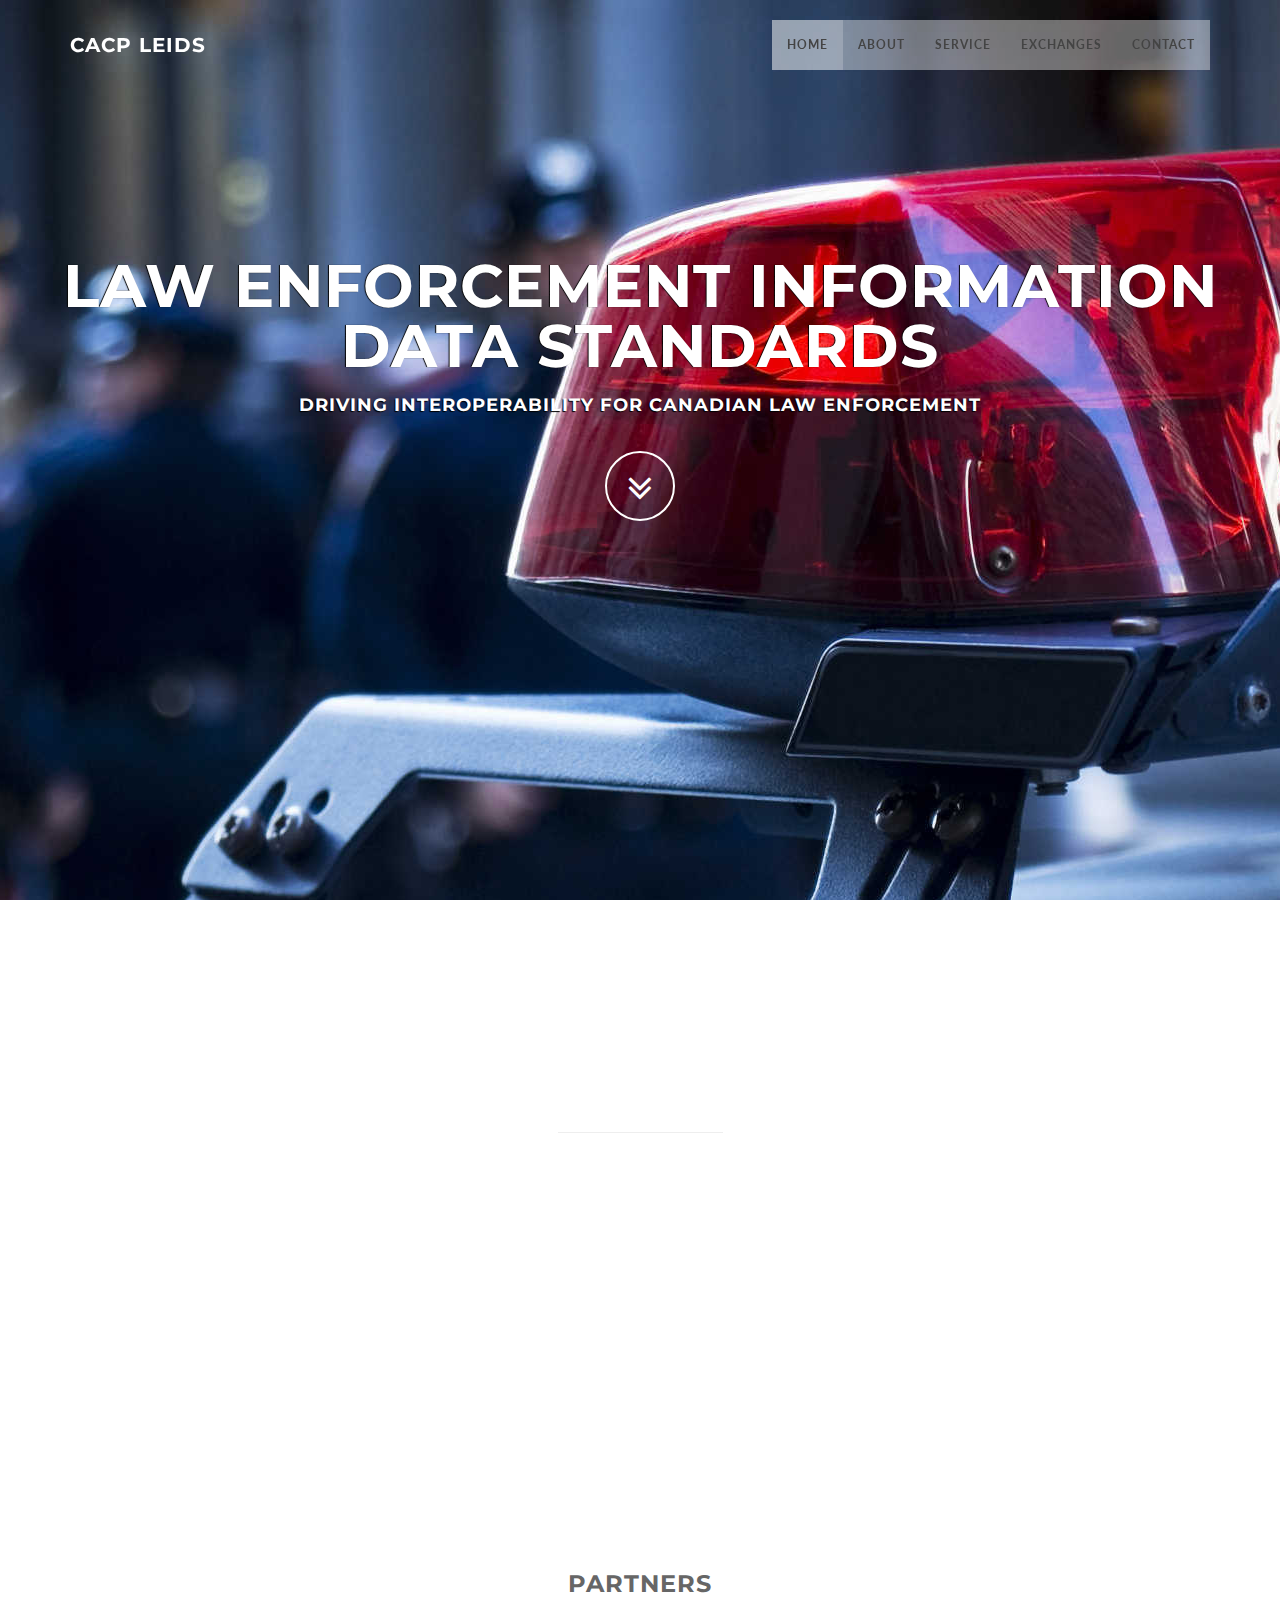
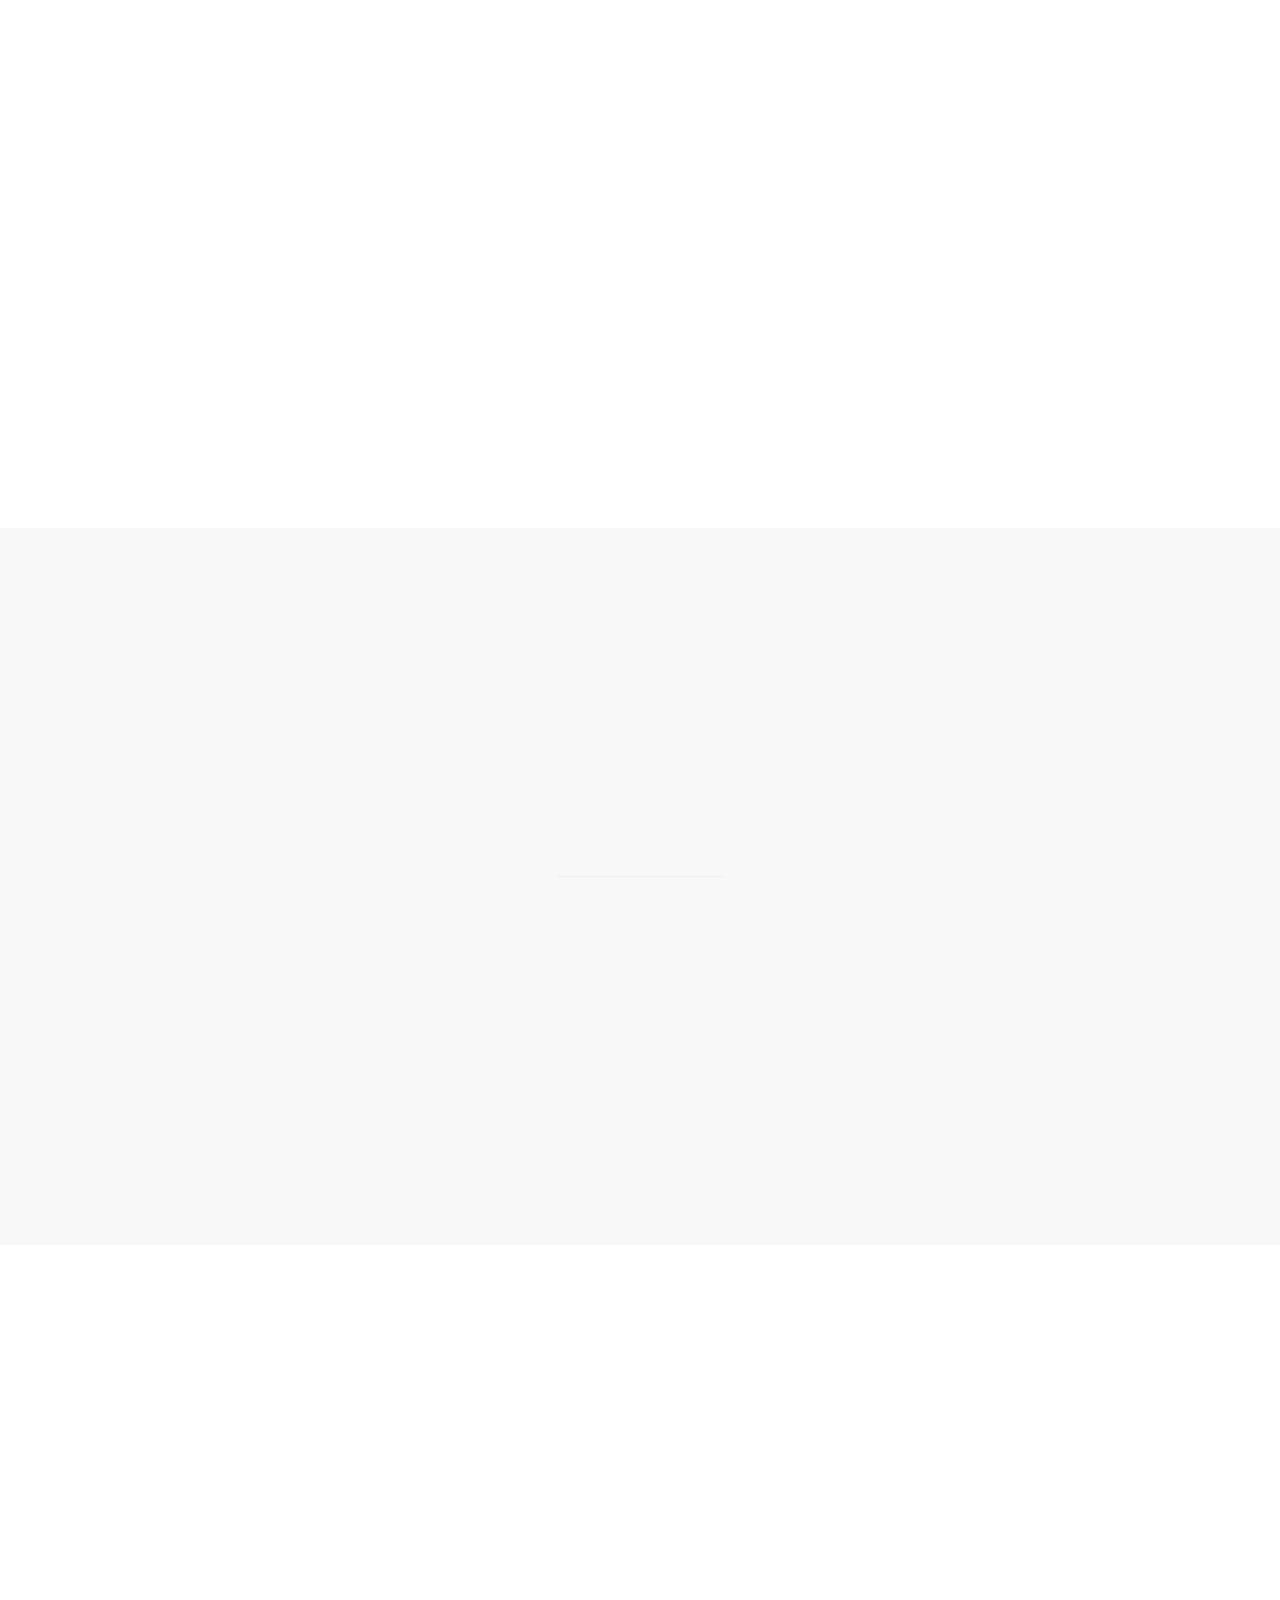
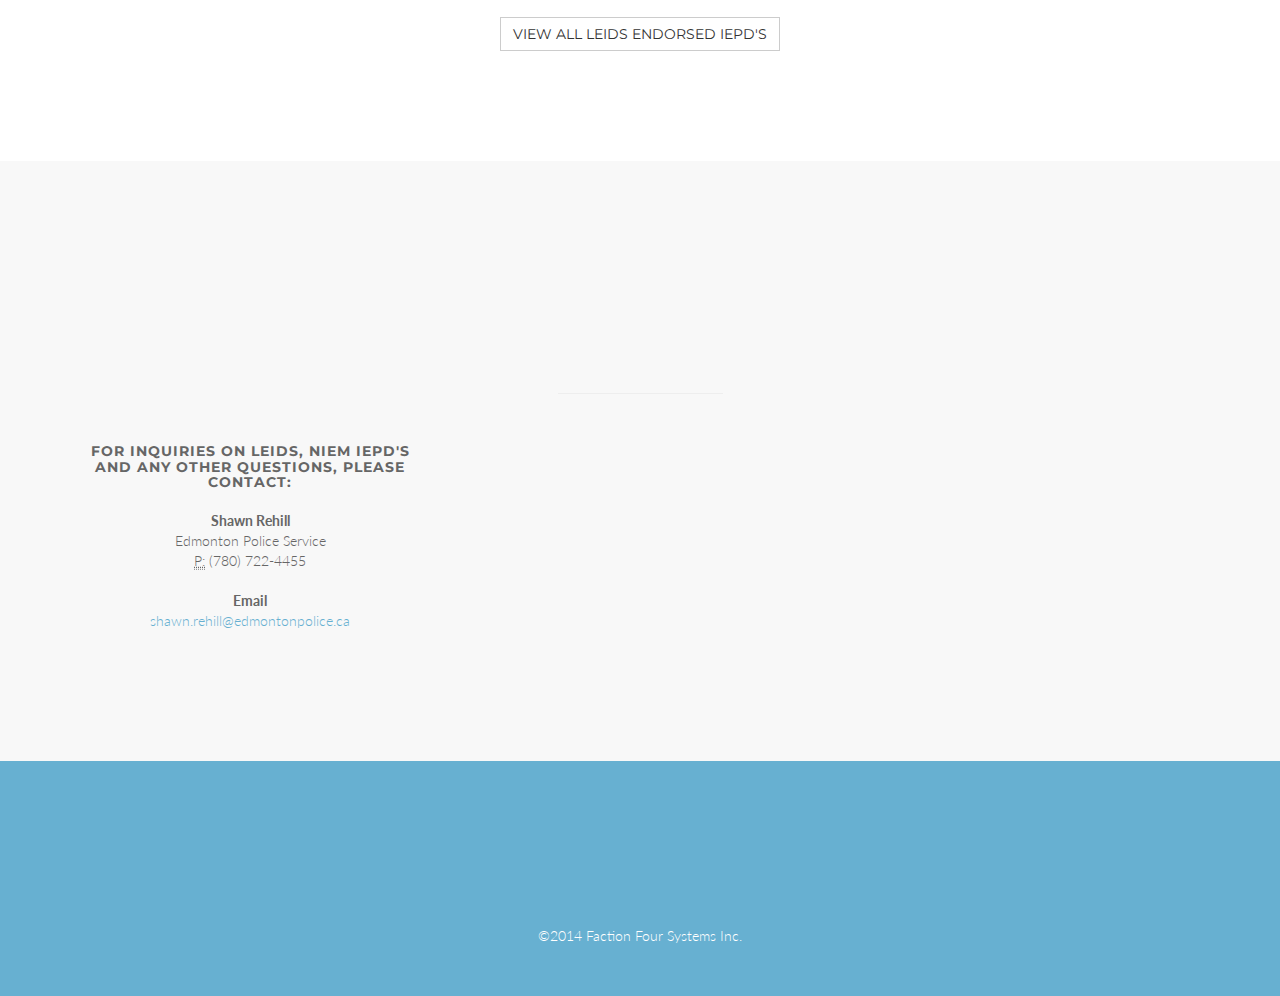
==== index.html @ 560f78ee "Image repair" ====
<!DOCTYPE html>
<html lang="en">

<head>
    <meta charset="utf-8">
    <meta name="viewport" content="width=device-width, initial-scale=1.0">
    <meta name="description" content="">
    <meta name="author" content="">

    <title>CACP LEIDS</title>

    <!-- Bootstrap Core CSS -->
    <link href="css/bootstrap.min.css" rel="stylesheet" type="text/css">

    <!-- Fonts -->
    <link href="font-awesome/css/font-awesome.min.css" rel="stylesheet" type="text/css">
	<link href="css/animate.css" rel="stylesheet" />
    <!-- Squad theme CSS -->
    <link href="css/style.css" rel="stylesheet">
	<link href="color/default.css" rel="stylesheet">

</head>

<body id="page-top" data-spy="scroll" data-target=".navbar-custom">
	<!-- Preloader -->
	<div id="preloader">
	  <div id="load"></div>
	</div>

    <nav class="navbar navbar-custom navbar-fixed-top" role="navigation">
        <div class="container">
            <div class="navbar-header page-scroll">
                <button type="button" class="navbar-toggle" data-toggle="collapse" data-target=".navbar-main-collapse">
                    <i class="fa fa-bars"></i>
                </button>
                <a class="navbar-brand" href="index.html">
                    <h1>CACP LEIDS</h1>
                </a>
            </div>

            <!-- Collect the nav links, forms, and other content for toggling -->
            <div class="collapse navbar-collapse navbar-right navbar-main-collapse">
      <ul class="nav navbar-nav">
        <li class="active"><a href="#intro">Home</a></li>
        <li><a href="#about">About</a></li>
		<li><a href="#service">Service</a></li>
        <li><a href="#exchange">Exchanges</a></li>
		<li><a href="#contact">Contact</a></li>
      </ul>
            </div>
            <!-- /.navbar-collapse -->
        </div>
        <!-- /.container -->
    </nav>

	<!-- Section: intro -->
    <section id="intro" class="intro">
	
		<div class="slogan">
			<h2>LAW ENFORCEMENT INFORMATION DATA STANDARDS</h2>
			<h4>DRIVING INTEROPERABILITY FOR CANADIAN LAW ENFORCEMENT</h4>
		</div>
		<div class="page-scroll">
			<a href="#service" class="btn btn-circle">
				<i class="fa fa-angle-double-down animated"></i>
			</a>
		</div>
    </section>
	<!-- /Section: intro -->

	<!-- Section: about -->
    <section id="about" class="home-section text-center">
		<div class="heading-about">
			<div class="container">
			<div class="row">
				<div class="col-lg-8 col-lg-offset-2">
					<div class="wow bounceInDown" data-wow-delay="0.4s">
					<div class="section-heading">
					<h2>About us</h2>
					<i class="fa fa-2x fa-angle-down"></i>

					</div>
					</div>
				</div>
			</div>
			</div>
		</div>
		<div class="container">

		<div class="row">
			<div class="col-lg-2 col-lg-offset-5">
				<hr class="marginbot-50">
			</div>
		</div>
        <div class="row">
			<div class="col-lg-2 col-lg-offset-6">
				<div class="col-sm-6 col-md-6">
                    <div class="wow fadeInLeft" data-wow-delay="0.2s">
                    <div class="service-box">
                        <div class="service-desc">
                            <h5>Vision</h5>
                            <p>Enable Common Law Enforcement Information data sharing, Regardless of system or technology.</p>
                        </div>
                    </div>
                    </div>
                </div>
                <div class="col-sm-6 col-md-6">
                    <div class="wow fadeInLeft" data-wow-delay="0.2s">
                    <div class="service-box">
                        <div class="service-desc">
                            <h5>Mission</h5>
                            <p>Define and promote interoperable data sharing standards to increase sharing and reduce costs.</p>
                        </div>
                    </div>
                    </div>
                </div>
                
                

			</div>
		</div>

        <div class="row">
            <h3>Partners</h3>
            <div class="col-xs-6 col-sm-4 col-md-4">
				<div class="wow bounceInUp" data-wow-delay="0.2s">
                <div class="team boxed-grey img-std">
                    <div class="inner">
						<h5>CACP</h5>
                        
                        <img src="img/CACP.png" alt="" class="img-responsive" />
                    </div>
                </div>
				</div>
            </div>
			<div class="col-xs-6 col-sm-4 col-md-4">
				<div class="wow bounceInUp" data-wow-delay="0.5s">
                <div class="team boxed-grey img-std">
                    <div class="inner">
						<h5>CATA Alliance</h5>
                        
                        <img src="img/CATA.png" alt="" class="img-responsive " />

                    </div>
                </div>
				</div>
            </div>
			
			<div class="col-xs-6 col-sm-4 col-md-4">
				<div class="wow bounceInUp" data-wow-delay="1s">
                <div class="team boxed-grey img-std">
                    <div class="inner">
						<h5>CITIG</h5>
                        
                        <img src="img/CITIG.png" alt="" class="img-responsive" />

                    </div>
                </div>
				</div>
            </div>
        </div>		
		</div>
	</section>
	<!-- /Section: about -->
	
        
	<!-- Section: services -->
    <section id="service" class="home-section text-center bg-gray">
		
		<div class="heading-about">
			<div class="container">
			<div class="row">
				<div class="col-lg-8 col-lg-offset-2">
					<div class="wow bounceInDown" data-wow-delay="0.4s">
					<div class="section-heading">
					<h2>Our Services</h2>
					<i class="fa fa-2x fa-angle-down"></i>
    <p>We are a group focused on driving interoperable information sharing between Law Enforcement and partners within Canada.</p>
                    <p>Guided by our partners, we focus on the following activities:</p>

					</div>
					</div>
				</div>
			</div>
			</div>
		</div>
		<div class="container">
		<div class="row">
			<div class="col-lg-2 col-lg-offset-5">
				<hr class="marginbot-50">
			</div>
		</div>
        <div class="row">
            <div class="col-sm-4 col-md-4">
				<div class="wow fadeInLeft" data-wow-delay="0.2s">
                <div class="service-box">
					<div class="service-icon">
                        <i class="fa fa-retweet fa-4x"></i>
						
					</div>
					<div class="service-desc">
						<h5>Data Exchange Management</h5>
						<p>Manage a set of common data exchanges for Canadian law enforcement and justice partners</p>
					</div>
                </div>
				</div>
            </div>
			<div class="col-sm-4 col-md-4">
				<div class="wow fadeInUp" data-wow-delay="0.2s">
                <div class="service-box">
					<div class="service-icon">
						<i class="fa fa-comments-o fa-4x"></i>
					</div>
					<div class="service-desc">
						<h5>Integrator Support</h5>
						<p>Manage criteria to ensure “LEIDS Compliance” for agencies or vendors, as well as supporting implementations.</p>
					</div>
                </div>
				</div>
            </div>
			<div class="col-sm-4 col-md-4">
				<div class="wow fadeInRight" data-wow-delay="0.2s">
                <div class="service-box">
					<div class="service-icon">
						<i class="fa fa-road fa-4x"></i>
					</div>
					<div class="service-desc">
						<h5>Agency Support</h5>
						<p>Support adoption of interoperable data exchanges within the law enforcement community.</p>
					</div>
                </div>
				</div>
            </div>

        </div>		
		</div>
	</section>
	<!-- /Section: services -->
	

    <!-- Section: exchange -->
    <section id="exchange" class="home-section text-center">
        
		<div class="heading-about">
			<div class="container">
                <div class="row">
                    <div class="col-lg-8 col-lg-offset-2">
                        <div class="wow bounceInDown" data-wow-delay="0.4s">
                        <div class="section-heading">
                        <h2>Endorsed Exchanges</h2>
                        <i class="fa fa-2x fa-angle-down"></i>
                        <p class="lead">All LEIDS endorsed exchanges are Information Exchange Package Definitions (IEPD's) based upon the National Information Exchange Model (NIEM).</p>
                        <p>We reuse or develop specific NIEM IEPD's to meet the needs of our stakeholders.  If you are unable to find a LEIDS endorsed exchange to meet your specific needs, please contact us.</p>
                        </div>
                        </div>
                    </div>
                    <button type="button" onclick="location.href='exchanges.html'" class="btn btn-default" aria-label="Left Align">
                      View all LEIDS endorsed IEPD's
                    </button>

                </div>
                
                
            </div>
		</div>
    </section>
	

	<!-- Section: contact -->
    <section id="contact" class="home-section text-center bg-gray">
		<div class="heading-contact">
			<div class="container">
			<div class="row">
				<div class="col-lg-8 col-lg-offset-2">
					<div class="wow bounceInDown" data-wow-delay="0.4s">
					<div class="section-heading">
					<h2>Get in touch</h2>
					<i class="fa fa-2x fa-angle-down"></i>

					</div>
					</div>
				</div>
			</div>
			</div>
		</div>
		<div class="container">

		<div class="row">
			<div class="col-lg-2 col-lg-offset-5">
				<hr class="marginbot-50">
			</div>
		</div>
    <div class="row">
        
		
		<div class="col-lg-4">
				<h5>For inquiries on LEIDS, NIEM IEPD's and any other questions, please contact:</h5>
				
				<address>
				  <strong>Shawn Rehill</strong><br>
				  Edmonton Police Service<br>
				  <abbr title="Phone">P:</abbr> (780) 722-4455
				</address>

				<address>
				  <strong>Email</strong><br>
				  <a href="mailto:shawn.rehill@edmontonpolice.ca">shawn.rehill@edmontonpolice.ca</a>
				</address>	
								
			
		</div>
    </div>	

		</div>
	</section>
	<!-- /Section: contact -->

	<footer>
		<div class="container">
			<div class="row">
				<div class="col-md-12 col-lg-12">
					<div class="wow shake" data-wow-delay="0.4s">
					<div class="page-scroll marginbot-30">
						<a href="#intro" id="totop" class="btn btn-circle">
							<i class="fa fa-angle-double-up animated"></i>
                           
						</a>
					</div>
					</div>
				</div>
                 <div class="text-light">&copy;2014 Faction Four Systems Inc.</div>
			</div>	
		</div>
	</footer>

    <!-- Core JavaScript Files -->
    <script src="js/jquery.min.js"></script>
    <script src="js/bootstrap.min.js"></script>
    <script src="js/jquery.easing.min.js"></script>	
	<script src="js/jquery.scrollTo.js"></script>
	<script src="js/wow.min.js"></script>
    <!-- Custom Theme JavaScript -->
    <script src="js/custom.js"></script>

</body>

</html>
---- css/style.css ----
/* ==== Google font ==== */
@import url('http://fonts.googleapis.com/css?family=Lato:100,300,400,700,900,100italic,300italic,400italic,700italic,900italic|Montserrat:700|Merriweather:400italic');

.voffset  { margin-top: 2px; }
.voffset1 { margin-top: 5px; }
.voffset2 { margin-top: 10px; }
.voffset3 { margin-top: 15px; }
.voffset4 { margin-top: 30px; }
.voffset5 { margin-top: 40px; }
.voffset6 { margin-top: 60px; }
.voffset7 { margin-top: 80px; }
.voffset8 { margin-top: 100px; }
.voffset9 { margin-top: 150px; }

.img-std {
    height:400px;
}



body {
    width: 100%;
    height: 100%;
    font-family: 'Lato',sans-serif;
	font-weight: 300;
    color: #666;
    background-color: #fff;
}

html {
    width: 100%;
    height: 100%;
}

h1,
h2,
h3,
h4,
h5,
h6 {
    margin: 0 0 20px;
    text-transform: uppercase;
    font-family: Montserrat,sans-serif;
    font-weight: 700;
    letter-spacing: 1px;
}

p {
    margin: 0 0 20px;
    font-size: 16px;
    line-height: 1.6em;
}

p.lead {
	font-weight: 600;
}

a {
    color: #28c3ab;
    -webkit-transition: all .2s ease-in-out;
    -moz-transition: all .2s ease-in-out;
    transition: all .2s ease-in-out;
}

a:hover,
a:focus {
    text-decoration: none;
    color: #176e61;
}

.light {
    font-weight: 400;
}

.navbar {
    margin-bottom: 0;
    border-bottom: 1px solid rgba(255,255,255,.3);
	
}

.navbar-brand {
    font-weight: 700;
}
.navbar-brand {
  height: 40px;
  padding: 5px 15px;
  font-size: 18px;
  line-height: 1em;
}

.navbar-brand h1{
	color: #fff;
  font-size: 20px;
  line-height: 40px;
}

.navbar-brand:focus {
    outline: 0;
}

.nav.navbar-nav {
    background-color: rgba(255,255,255,.4);
}

.navbar-custom.top-nav-collapse .nav.navbar-nav {
    background-color: rgba(0,0,0,0);
}


.navbar-custom ul.nav li a {
	font-size: 12px;
	letter-spacing: 1px;
    color: #444;
	text-transform: uppercase;
	font-weight: 700;
}

.navbar-custom.top-nav-collapse ul.nav li a {
	    -webkit-transition: all .2s ease-in-out;
    -moz-transition: all .2s ease-in-out;
    transition: all .2s ease-in-out;
	color: #fff;
}

.navbar-custom ul.nav ul.dropdown-menu {
	  border-radius: 0;	
}

.navbar-custom ul.nav ul.dropdown-menu li {
	border-bottom: 1px solid #f5f5f5;

}

.navbar-custom ul.nav ul.dropdown-menu li:last-child{
	border-bottom: none;
}

.navbar-custom ul.nav ul.dropdown-menu li a {
	padding: 10px 20px;
}

.navbar-custom ul.nav ul.dropdown-menu li a:hover {
	background: #fefefe;
}

.navbar-custom.top-nav-collapse ul.nav ul.dropdown-menu li a {
	color: #666;
}

.navbar-custom .nav li a {
    -webkit-transition: background .3s ease-in-out;
    -moz-transition: background .3s ease-in-out;
    transition: background .3s ease-in-out;
}

.navbar-custom .nav li a:hover,
.navbar-custom .nav li a:focus,
.navbar-custom .nav li.active {
    outline: 0;
    background-color: rgba(255,255,255,.2);
}
.navbar-custom .nav li a:hover,
.navbar-custom .nav li a:focus,
.navbar-custom .nav li.active {
    outline: 0;
    background-color: rgba(255,255,255,.2);
}

.navbar-toggle {
    padding: 4px 6px;
    font-size: 14px;
    color: #fff;
}

.navbar-toggle:focus,
.navbar-toggle:active {
    outline: 0;
}


/* loader */
#preloader {
    background: #ffffff;
    bottom: 0;
    height: 100%;
    left: 0;
    position: fixed;
    right: 0;
    top: 0;
    width: 100%;
    z-index: 999;
}


#loaderInner {
    background:#ffffff url(../img/spinner.gif) center center no-repeat;
    height: 60px;
    left: 50%;
    margin: -50px 0 0 -50px;
    position: absolute;
    top: 50%;
    width: 60px;
}

@keyframes boxSpin{
  0%{
    transform: translate(-10px, 0px);
  }
  25%{
    transform: translate(10px, 10px);
  }
  50%{
    transform: translate(10px, -10px);
  }
  75%{
    transform: translate(-10px, -10px);
  }
  100%{
    transform: translate(-10px, 10px);
  }
}


@keyframes shadowSpin{
  0%{
    box-shadow: 10px -10px #39CCCC, -10px 10px #FFDC00;
  }
  25%{
    box-shadow: 10px 10px #39CCCC, -10px -10px #FFDC00;
  }
  50%{
    box-shadow: -10px 10px #39CCCC, 10px -10px #FFDC00;
  }
  75%{
    box-shadow: -10px -10px #39CCCC, 10px 10px #FFDC00;
  }
  100%{
    box-shadow: 10px -10px #39CCCC, -10px 10px #FFDC00;
  }
}

#load {
	z-index: 9999;
  background-color: #FF4136;
  opacity: 0.75;
  width: 10px;
  height: 10px;
  position: absolute;
  top: 50%;
  margin: -5px auto 0 auto;
  left: 0;
  right: 0;
  border-radius: 0px;
  border: 5px solid #FF4136;
  box-shadow: 10px 0px #39CCCC, 10px 0px #01FF70;
  animation: shadowSpin 1s ease-in-out infinite;
}

/* misc */
hr {
  margin-top: 10px;
}

/* margins */
.marginbot-0{margin-bottom:0 !important;}
.marginbot-10{margin-bottom:10px !important;}
.marginbot-20{margin-bottom:20px !important;}
.marginbot-30{margin-bottom:30px !important;}
.marginbot-40{margin-bottom:40px !important;}
.marginbot-50{margin-bottom:50px !important;}

/* ===========================
--- General sections
============================ */

.home-section {
    padding-top: 110px;
    padding-bottom: 110px;
	display:block;
    position:relative;
    z-index:120;
}


.section-heading h2 {
	font-size: 40px;
}
.section-heading i {
	margin-bottom: 20px;
}


/* --- section bg var --- */

.bg-white {
	background: #fff;
}

.bg-gray {
	background: #f8f8f8;
}


.bg-dark {
	background: #575757;
}

/* --- section color var --- */

.text-light {
	color: #fff;
}



/* ===========================
--- Intro
============================ */

.intro {
	width:100%;
	position:relative;
	
	background: url(../img/click.jpg) no-repeat top center;
}

#intro.intro {
	padding:20% 0 0 0;
}

.intro .slogan {
	text-align: center;

}

.intro .page-scroll {
	text-align: center;
}

.brand-heading {
    font-size: 40px;
}

.intro-text {
    font-size: 18px;
}

.intro .slogan h2 {
	color: #FFF;
	text-shadow: none;
	font-size: 60px;
	line-height: 60px;
	font-weight: 700;
	font-family: Montserrat, sans-serif;
	background-color: rgba(0, 0, 0, 0);
	text-decoration: none;
	text-transform: uppercase;
	border-width: 0px;
	border-color: #000;
	border-style: none;
	text-shadow: -1px 0 1px #000;
}

.intro .slogan h4 {
	color: #fff;
	text-shadow: -1px 1px 1px #000;
}


/* ===========================
--- About
============================ */

.boxed-grey {
	background: #f9f9f9;
	padding: 20px;
}

.team h5 {
	margin-bottom: 10px;
}

.team p.subtitle {
	margin-bottom: 10px;
}

.avatar {
	margin-bottom: 20px;
}

.team-social {
	margin-left: 0;
	padding-left: 0;
	
}

.team-social {
	text-align: center;
}

.team-social li{
    display: inline-block;
	margin:0 !important;
	padding:0;
}


.team-social a{
	margin:0;
	padding:0;
    display: block;
	width: 40px;
    height: 40px;
    line-height: 40px;
    text-align: center;
    background: #3bbec0;
	color: #fff;
    -webkit-transition: background .3s ease-in-out;
    transition: background .3s ease-in-out;
}
.team-social a i{
	text-align: center;
	margin:0;
	padding:0;
}
.team-social .social-facebook a{background: #3873ae;}
.team-social .social-twitter a{background: #62c6f8;}
.team-social .social-dribble a{background: #d74980;}
.team-social .social-deviantart a{background: #8da356;}
.team-social .social-google a{background: #000;}
.team-social .social-vimeo a{background: #51a6d3;}
.team-social .social-facebook a:hover{background: #4893ce;}
.team-social .social-twitter a:hover{background: #82e6ff;}
.team-social .social-dribble a:hover{background: #f769a0;}
.team-social .social-deviantart a:hover{background: #adc376;}
.team-social .social-google a:hover{background: #333;}
.team-social .social-vimeo a:hover{background: #71c6f3;}


/* ===========================
--- Services
============================ */

.service-icon {
	margin-bottom: 20px;
}	



/* ===========================
--- Contact
============================ */

form#contact-form .form-group label {
	text-align: left !important;
	display: block;
	text-transform: uppercase;
	letter-spacing: 1px;
	font-size: 12px;
}
form#contact-form input,form#contact-form select,form#contact-form textarea {
	border-radius: 0;
	border: 1px solid #eee;
  -webkit-box-shadow: none;
          box-shadow:  none;
}

form#contact-form input:focus,form#contact-form select:focus,form#contact-form textarea:focus {
  -webkit-box-shadow: 0 1px 2px rgba(0, 0, 0, .05);
          box-shadow: 0 1px 2px rgba(0, 0, 0, .05);
}
.input-group-addon {
  background-color: #fefefe;
  border: 1px solid #eee;
  border-radius: 0;
}

.widget-contact {
	text-align: left;
}


.company-social {
	margin-left: 0;
	padding-left: 0;
	margin-top: 20px;
    margin-bottom:40px;
}

.company-social {
	text-align: left;
}

.company-social li{
    display: inline;
	margin:0 !important;
	padding:0;
}


.company-social a{
	margin:0;
	padding:0;
    display: block;
	width: 40px;
    height: 40px;
    line-height: 40px;
    text-align: center;
    background: #3bbec0;
	color: #fff;
    -webkit-transition: background .3s ease-in-out;
    transition: background .3s ease-in-out;
}
.company-social a i{
	text-align: center;
	margin:0;
	padding:0;
}
.company-social .social-facebook a{background: #3873ae;}
.company-social .social-twitter a{background: #62c6f8;}
.company-social .social-dribble a{background: #d74980;}
.company-social .social-deviantart a{background: #8da356;}
.company-social .social-google a{background: #000;}
.company-social .social-vimeo a{background: #51a6d3;}
.company-social .social-facebook a:hover{background: #4893ce;}
.company-social .social-twitter a:hover{background: #82e6ff;}
.company-social .social-dribble a:hover{background: #f769a0;}
.company-social .social-deviantart a:hover{background: #adc376;}
.company-social .social-google a:hover{background: #333;}
.company-social .social-vimeo a:hover{background: #71c6f3;}



/* ===========================
--- Footer
============================ */

footer {
	text-align: center;
	padding: 50px 0 ;
	
}

footer p {
	color: #f8f8f8;
}

/* ==========================
Parallax
============================= */

#parallax1{	
	background-image: url(../img/parallax/1.jpg);
}

#parallax1:after {	
	background-image: url([data-uri]);
	content: "";
	position: absolute;
	bottom: 0;
	left: 0;
	right: 0;
	top: 0;
	opacity: 0.7;
	z-index: -1;
}


#parallax2{	
	background-image: url(../img/parallax/2.jpg);

}

#parallax2:after  {	
	background-image: url([data-uri]);
	content: "";
	position: absolute;
	bottom: 0;
	left: 0;
	right: 0;
	top: 0;
	opacity: 0.7;
	z-index: -1;
}


/* ===========================
--- Elements
============================ */

.btn {
	border-radius: 0;
    text-transform: uppercase;
    font-family: Montserrat,sans-serif;
    font-weight: 400;
    -webkit-transition: all .3s ease-in-out;
    -moz-transition: all .3s ease-in-out;
    transition: all .3s ease-in-out;
}


.btn-circle {
    width: 70px;
    height: 70px;
    margin-top: 15px;
    padding: 7px 16px;
    border: 2px solid #fff;
    border-radius: 50%;
    font-size: 40px;
    color: #fff;
    background: 0 0;
    -webkit-transition: background .3s ease-in-out;
    -moz-transition: background .3s ease-in-out;
    transition: background .3s ease-in-out;
}

.btn-circle.btn-dark {
    border: 2px solid #666;
    color: #666;
}


.btn-circle:hover,
.btn-circle:focus {
    outline: 0;
    color: #fff;
    background: rgba(255,255,255,.1);
}

.btn-circle.btn-dark :hover,
.btn-circle.btn-dark :focus {
    outline: 0;
    color: #999;
    background: #fff;
}

.btn-circle.btn-dark :hover i,
.btn-circle.btn-dark :focus i{
    color: #999;
}

.page-scroll .btn-circle i.animated {
    -webkit-transition-property: -webkit-transform;
    -webkit-transition-duration: 1s;
    -moz-transition-property: -moz-transform;
    -moz-transition-duration: 1s;
}

.page-scroll .btn-circle:hover i.animated {
    -webkit-animation-name: pulse;
    -moz-animation-name: pulse;
    -webkit-animation-duration: 1.5s;
    -moz-animation-duration: 1.5s;
    -webkit-animation-iteration-count: infinite;
    -moz-animation-iteration-count: infinite;
    -webkit-animation-timing-function: linear;
    -moz-animation-timing-function: linear;
}

@-webkit-keyframes pulse {    
    0 {
        -webkit-transform: scale(1);
        transform: scale(1);
    }

    50% {
        -webkit-transform: scale(1.2);
        transform: scale(1.2);
    }

    100% {
        -webkit-transform: scale(1);
        transform: scale(1);
    }
}

@-moz-keyframes pulse {    
    0 {
        -moz-transform: scale(1);
        transform: scale(1);
    }

    50% {
        -moz-transform: scale(1.2);
        transform: scale(1.2);
    }

    100% {
        -moz-transform: scale(1);
        transform: scale(1);
    }
}


#text {
    color: #fff;
    background: #ffcc00;
}

#map {
	height: 500px;
}


.btn-skin:hover,
.btn-skin:focus,
.btn-skin:active,
.btn-skin.active {
  color: #fff;
  background-color: #666;
  border-color: #666;
}


.btn-default:hover,
.btn-default:focus {
    border: 1px solid #28c3ab;
    outline: 0;
    color: #000;
    background-color: #28c3ab;
}

.btn-huge {
    padding: 25px;
    font-size: 26px;
}

.banner-social-buttons {
    margin-top: 0;
}


/* Media queries */

@media(min-width:767px) {

    .navbar {
        padding: 20px 0;
        border-bottom: 0;
        letter-spacing: 1px;
        background: 0 0;
        -webkit-transition: background .5s ease-in-out,padding .5s ease-in-out;
        -moz-transition: background .5s ease-in-out,padding .5s ease-in-out;
        transition: background .5s ease-in-out,padding .5s ease-in-out;
    }

    .top-nav-collapse {
        padding: 0;
        background-color: #000;
    }

    .navbar-custom.top-nav-collapse {
        border-bottom: 1px solid rgba(255,255,255,.3);
    }
	
    .intro {
        height: 100%;
        padding: 0;
    }

    .brand-heading {
        font-size: 100px;
    }
	

    .intro-text {
        font-size: 25px;
    }


}
@media (max-width:768px) {
	
	.team.boxed-grey {
		margin-bottom: 30px;
	}
	
	.boxed-grey {
		margin-bottom: 30px;
	}

	
}

@media (max-width:480px) {

	.navbar-custom .nav.navbar-nav {
    background-color: rgba(255,255,255,.4);
	}
	
	.navbar.navbar-custom.navbar-fixed-top {
		margin-bottom: 30px;
	}
	
	.tp-banner-container {
		padding-top:40px;
	}

	.page-scroll a.btn-circle {
		width: 40px;
		height: 40px;
		margin-top: 10px;
		padding: 7px 0;
		border: 2px solid #fff;
		border-radius: 50%;
		font-size: 20px;
	}
	
}
---- color/default.css ----
a,.tp-caption a.btn:hover {
	color: #67b0d1;
}
.top-nav-collapse {
	background: #67b0d1;
}

.navbar-custom ul.nav ul.dropdown-menu li a:hover {
	color: #67b0d1;
}

.owl-theme .owl-controls .owl-page.active span,
.owl-theme .owl-controls.clickable .owl-page:hover span {
    background-color: #67b0d1;
}

.widget-avatar .avatar:hover {
    border: 5px solid #67b0d1;
}

.bg-skin {
	background: #67b0d1;
}

form#contact-form input:focus,form#contact-form select:focus,form#contact-form textarea:focus {
	border-color: #67b0d1;
}

footer {
    background-color: #67b0d1;
}

.btn-skin {
  color: #fff;
  background-color: #67b0d1;
  border-color: #67b0d1;
}
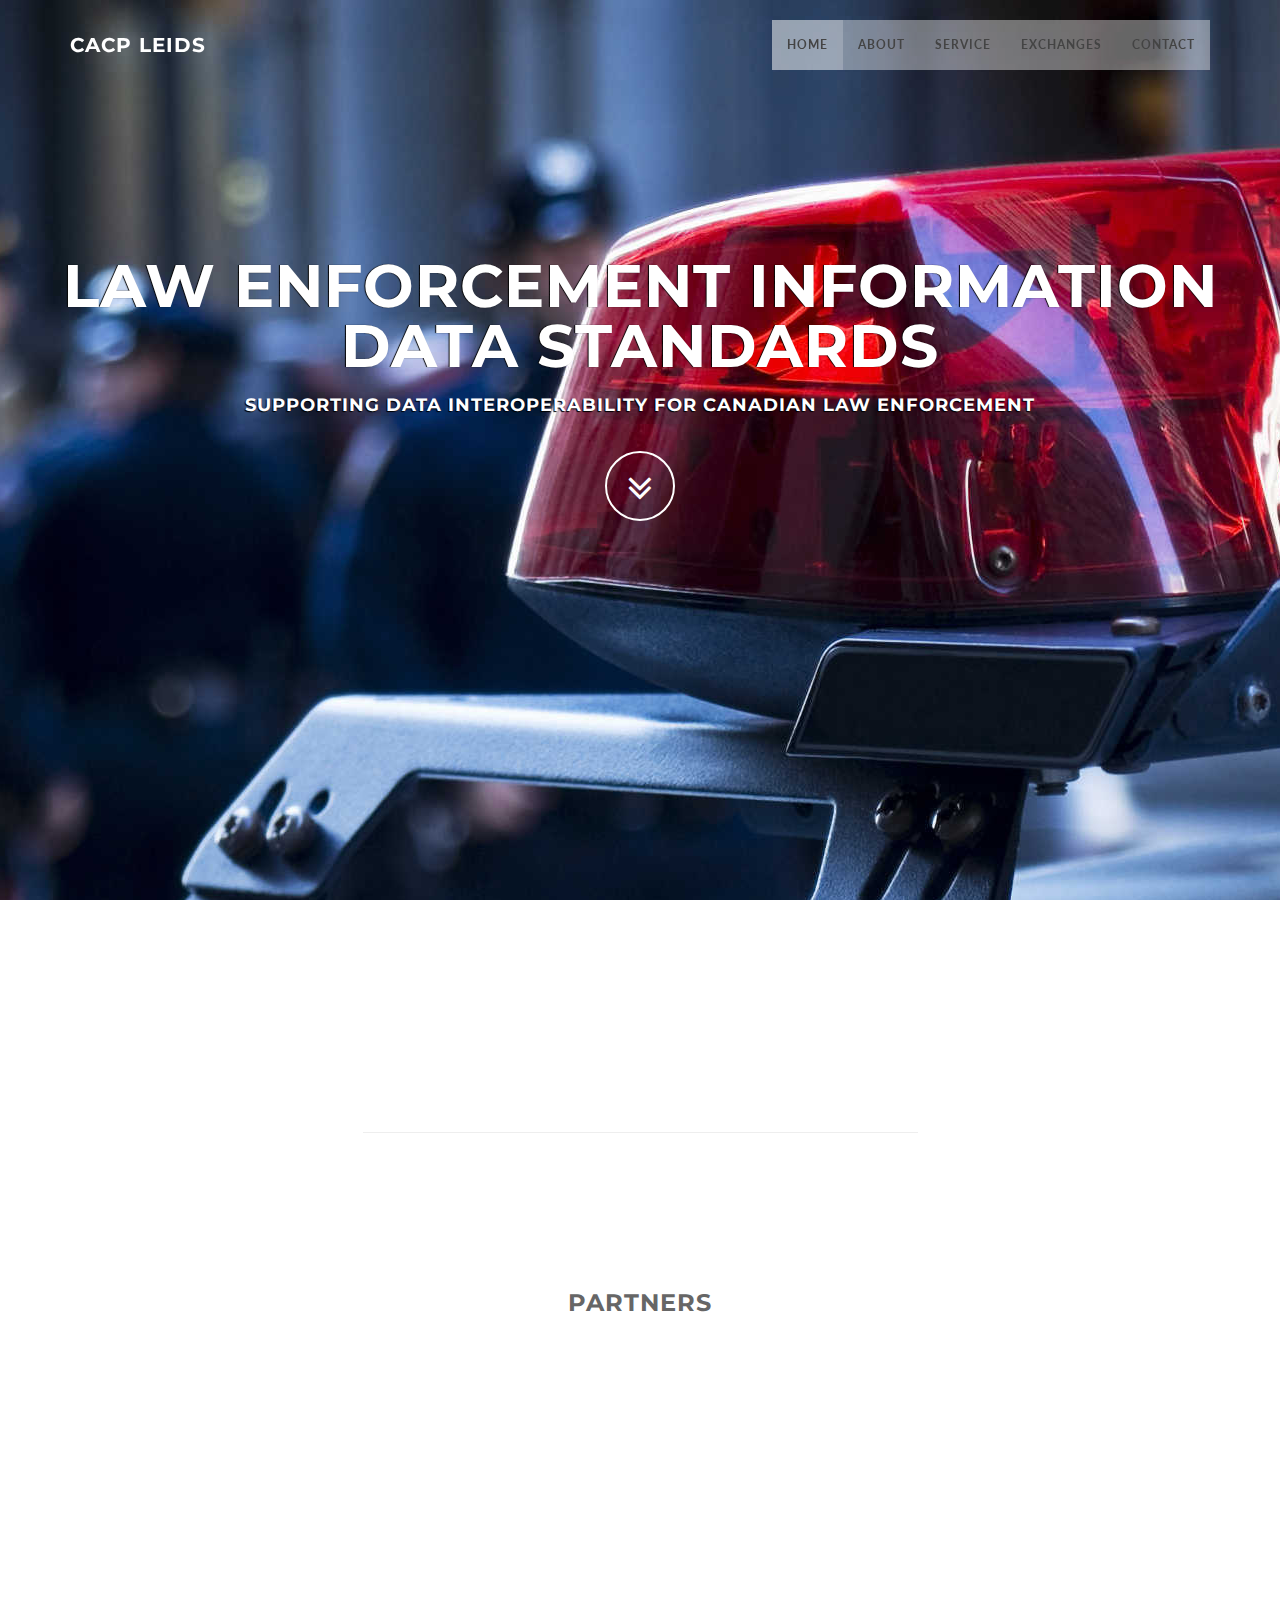
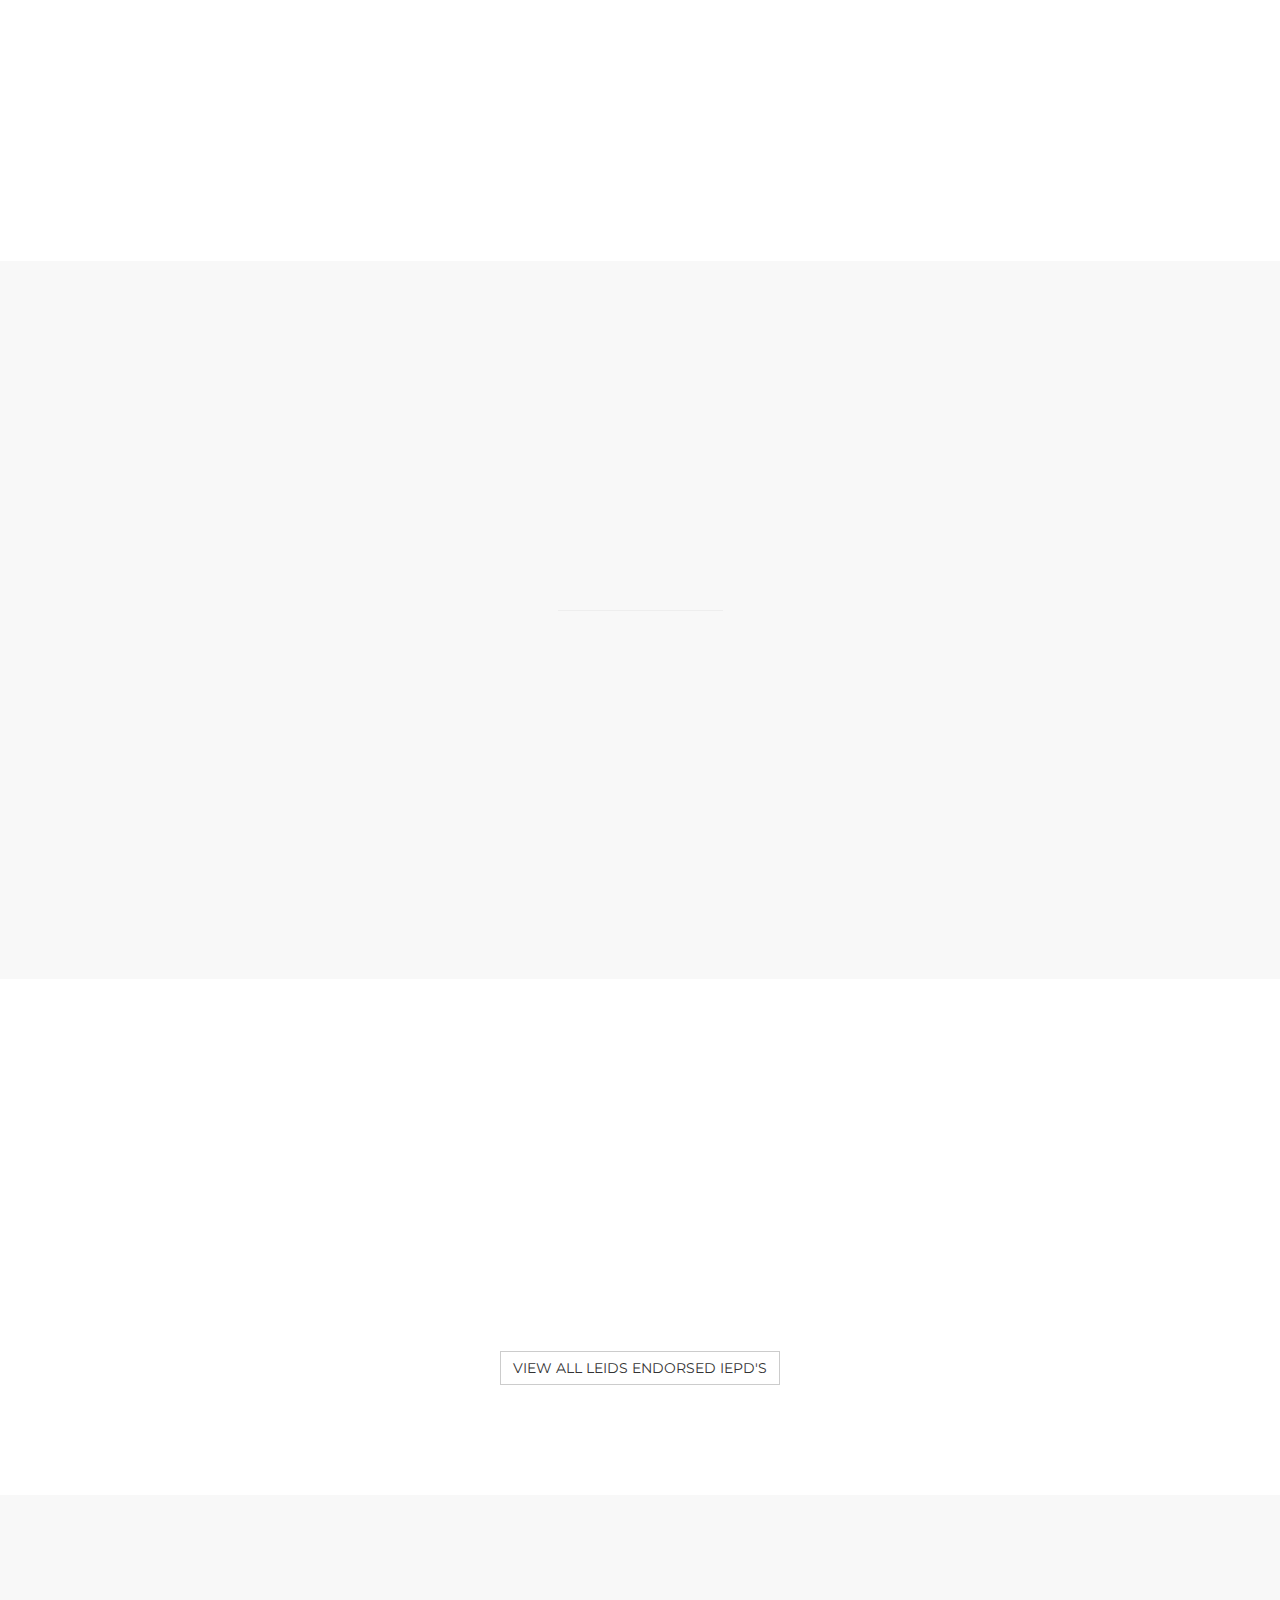
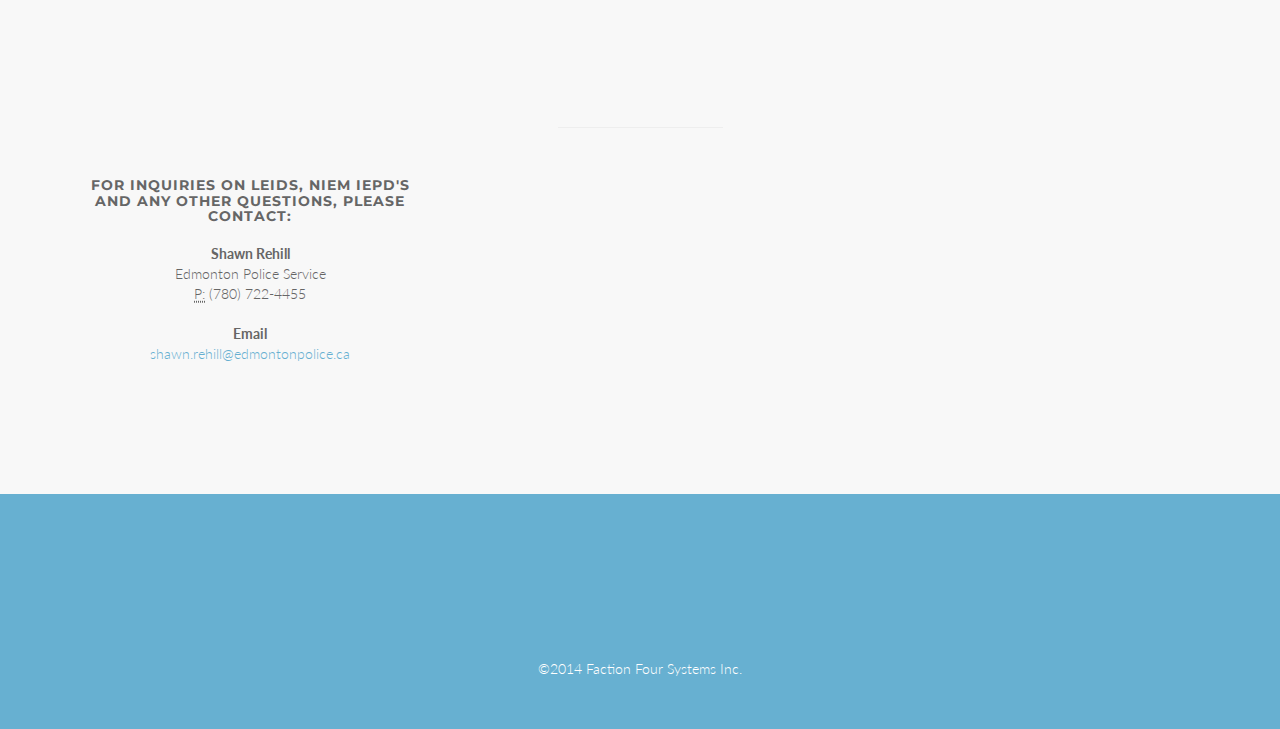
==== commit 7f25172f: "image alignment" ====
--- a/index.html
+++ b/index.html
@@ -58,10 +58,10 @@
 	
 		<div class="slogan">
 			<h2>LAW ENFORCEMENT INFORMATION DATA STANDARDS</h2>
-			<h4>DRIVING INTEROPERABILITY FOR CANADIAN LAW ENFORCEMENT</h4>
+			<h4>SUPPORTING DATA INTEROPERABILITY FOR CANADIAN LAW ENFORCEMENT</h4>
 		</div>
 		<div class="page-scroll">
-			<a href="#service" class="btn btn-circle">
+			<a href="#about" class="btn btn-circle">
 				<i class="fa fa-angle-double-down animated"></i>
 			</a>
 		</div>
@@ -88,12 +88,12 @@
 		<div class="container">
 
 		<div class="row">
-			<div class="col-lg-2 col-lg-offset-5">
+			<div class="col-lg-6 col-lg-offset-3">
 				<hr class="marginbot-50">
 			</div>
 		</div>
         <div class="row">
-			<div class="col-lg-2 col-lg-offset-6">
+			<div class="col-lg-8 col-lg-offset-2">
 				<div class="col-sm-6 col-md-6">
                     <div class="wow fadeInLeft" data-wow-delay="0.2s">
                     <div class="service-box">
@@ -122,42 +122,44 @@
 
         <div class="row">
             <h3>Partners</h3>
-            <div class="col-xs-6 col-sm-4 col-md-4">
-				<div class="wow bounceInUp" data-wow-delay="0.2s">
-                <div class="team boxed-grey img-std">
-                    <div class="inner">
-						<h5>CACP</h5>
-                        
-                        <img src="img/CACP.png" alt="" class="img-responsive" />
-                    </div>
-                </div>
-				</div>
-            </div>
-			<div class="col-xs-6 col-sm-4 col-md-4">
-				<div class="wow bounceInUp" data-wow-delay="0.5s">
-                <div class="team boxed-grey img-std">
-                    <div class="inner">
-						<h5>CATA Alliance</h5>
-                        
-                        <img src="img/CATA.png" alt="" class="img-responsive " />
-
-                    </div>
-                </div>
-				</div>
-            </div>
-			
-			<div class="col-xs-6 col-sm-4 col-md-4">
-				<div class="wow bounceInUp" data-wow-delay="1s">
-                <div class="team boxed-grey img-std">
-                    <div class="inner">
-						<h5>CITIG</h5>
-                        
-                        <img src="img/CITIG.png" alt="" class="img-responsive" />
-
-                    </div>
-                </div>
-				</div>
-            </div>
+            
+                <div class="col-sm-4 col-md-4">
+                    <div class="wow bounceInUp" data-wow-delay="0.2s">
+                    <div class="team boxed-grey">
+                        <div class="inner">
+                            <h5>CACP</h5>
+
+                            <img src="img/CACP.png" alt=""  />
+                        </div>
+                    </div>
+                    </div>
+                </div>
+                <div class="col-sm-4 col-md-4">
+                    <div class="wow bounceInUp" data-wow-delay="0.5s">
+                    <div class="team boxed-grey">
+                        <div class="inner">
+                            <h5>CATA Alliance</h5>
+
+                            <img src="img/CATA.png" alt=""  />
+
+                        </div>
+                    </div>
+                    </div>
+                </div>
+
+                <div class="col-sm-4 col-md-4">
+                    <div class="wow bounceInUp" data-wow-delay="1s">
+                    <div class="team boxed-grey">
+                        <div class="inner">
+                            <h5>CITIG</h5>
+
+                            <img src="img/CITIG.png" alt="" class="img-responsive" />
+
+                        </div>
+                    </div>
+                    </div>
+                </div>
+
         </div>		
 		</div>
 	</section>
--- a/css/style.css
+++ b/css/style.css
@@ -16,6 +16,9 @@
     height:400px;
 }
 
+.img-responsive {
+    margin: 0 auto;
+}
 
 
 body {
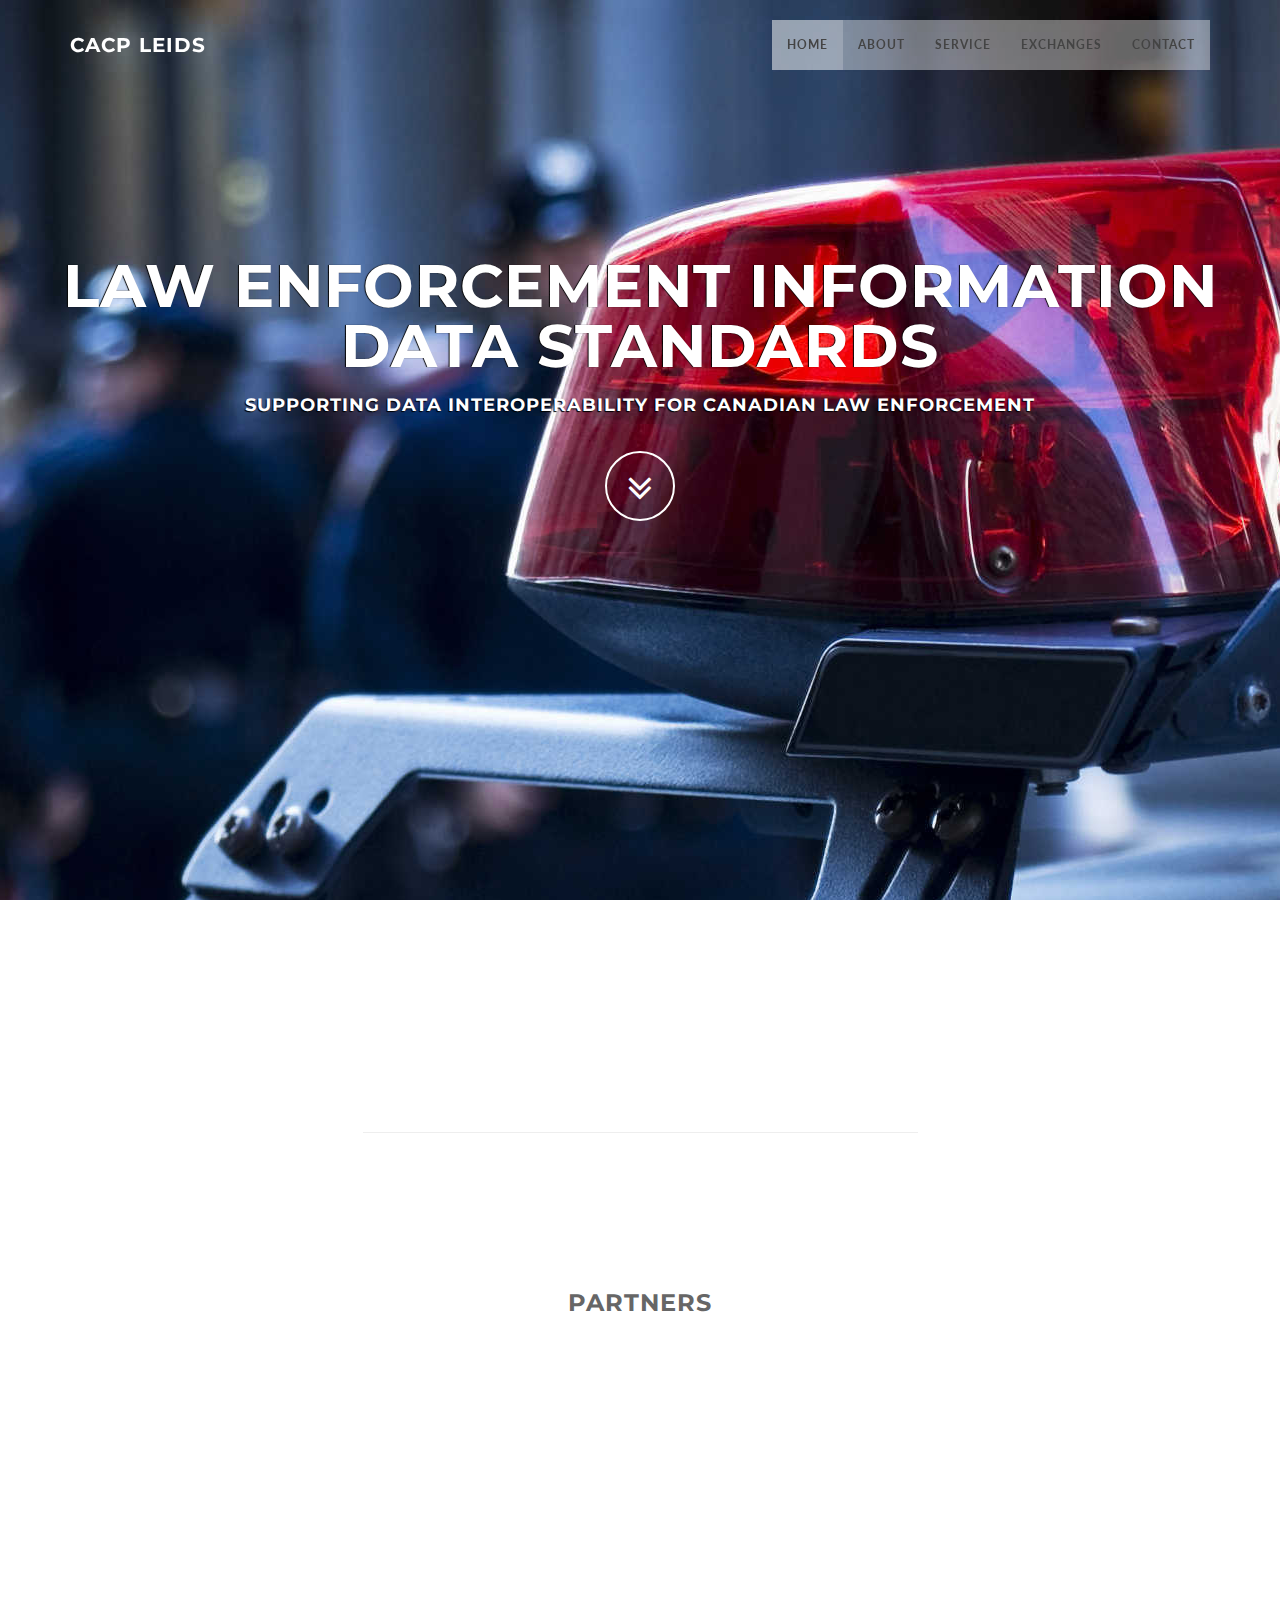
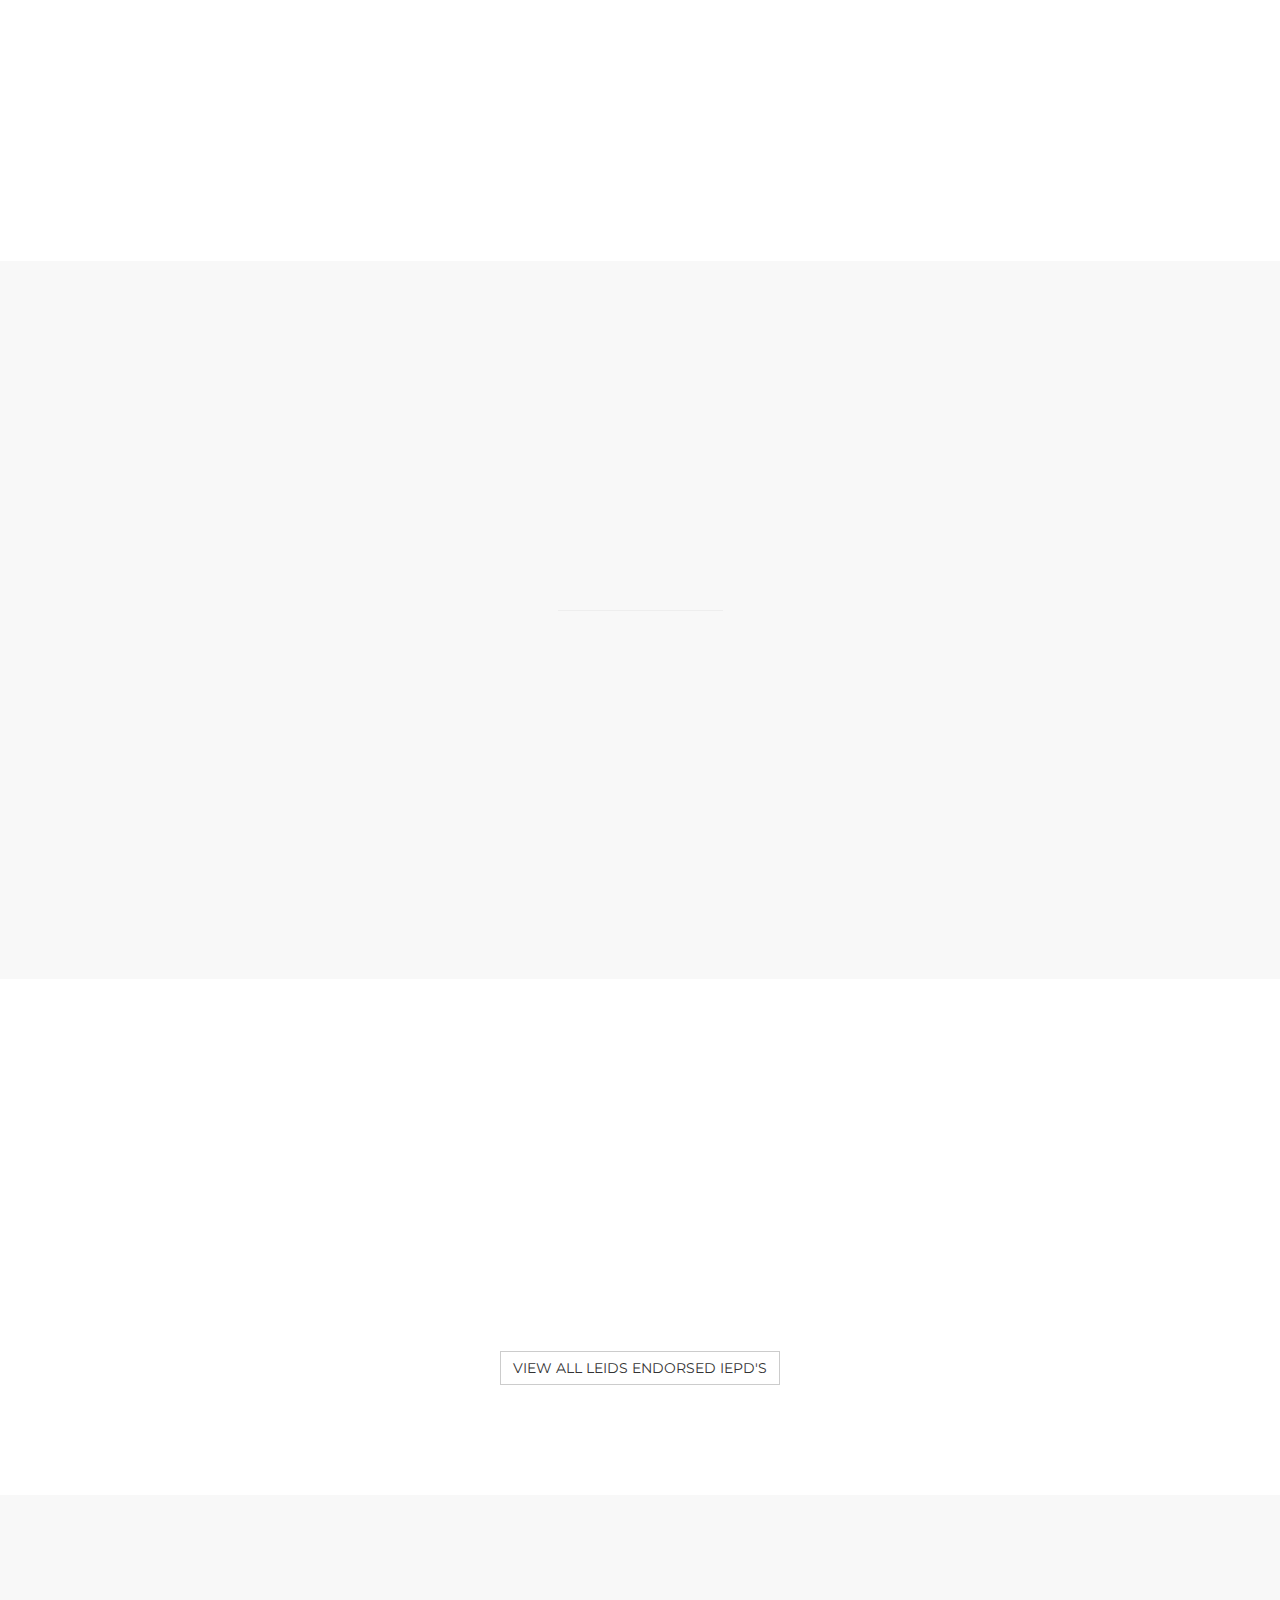
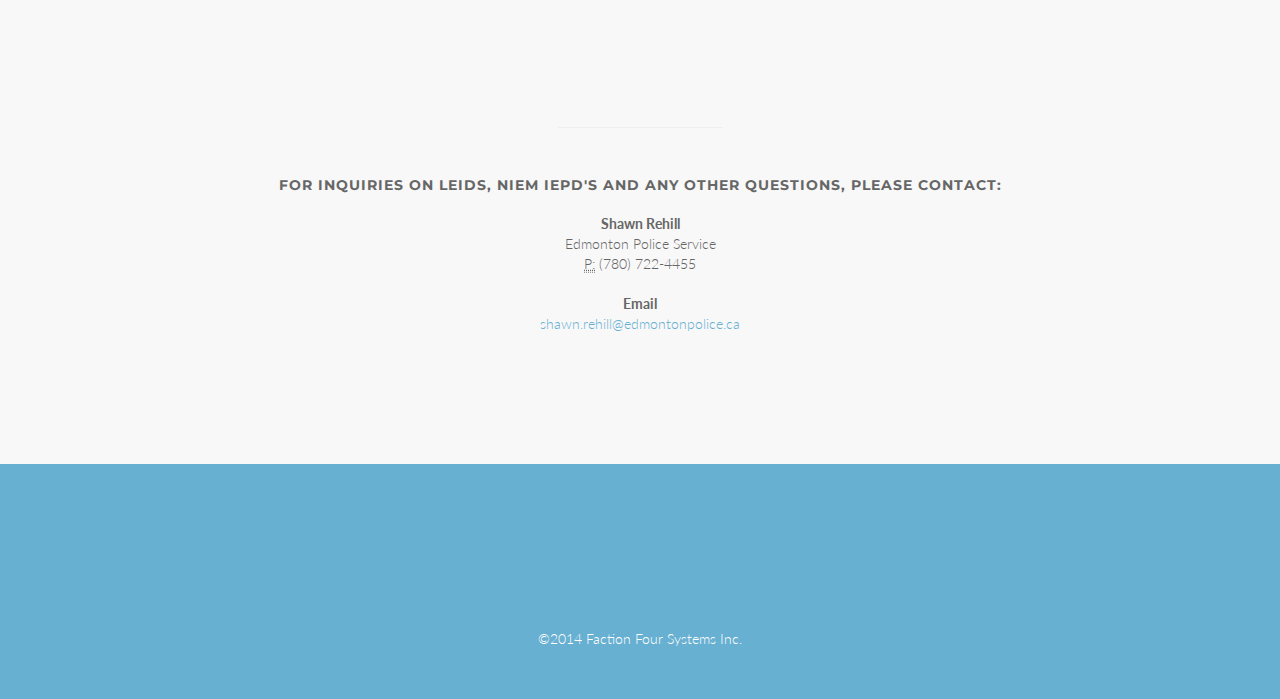
==== commit 0137dadf: "address alignment" ====
--- a/index.html
+++ b/index.html
@@ -295,7 +295,7 @@
     <div class="row">
         
 		
-		<div class="col-lg-4">
+		<div class="col-md-12 col-lg-12">
 				<h5>For inquiries on LEIDS, NIEM IEPD's and any other questions, please contact:</h5>
 				
 				<address>
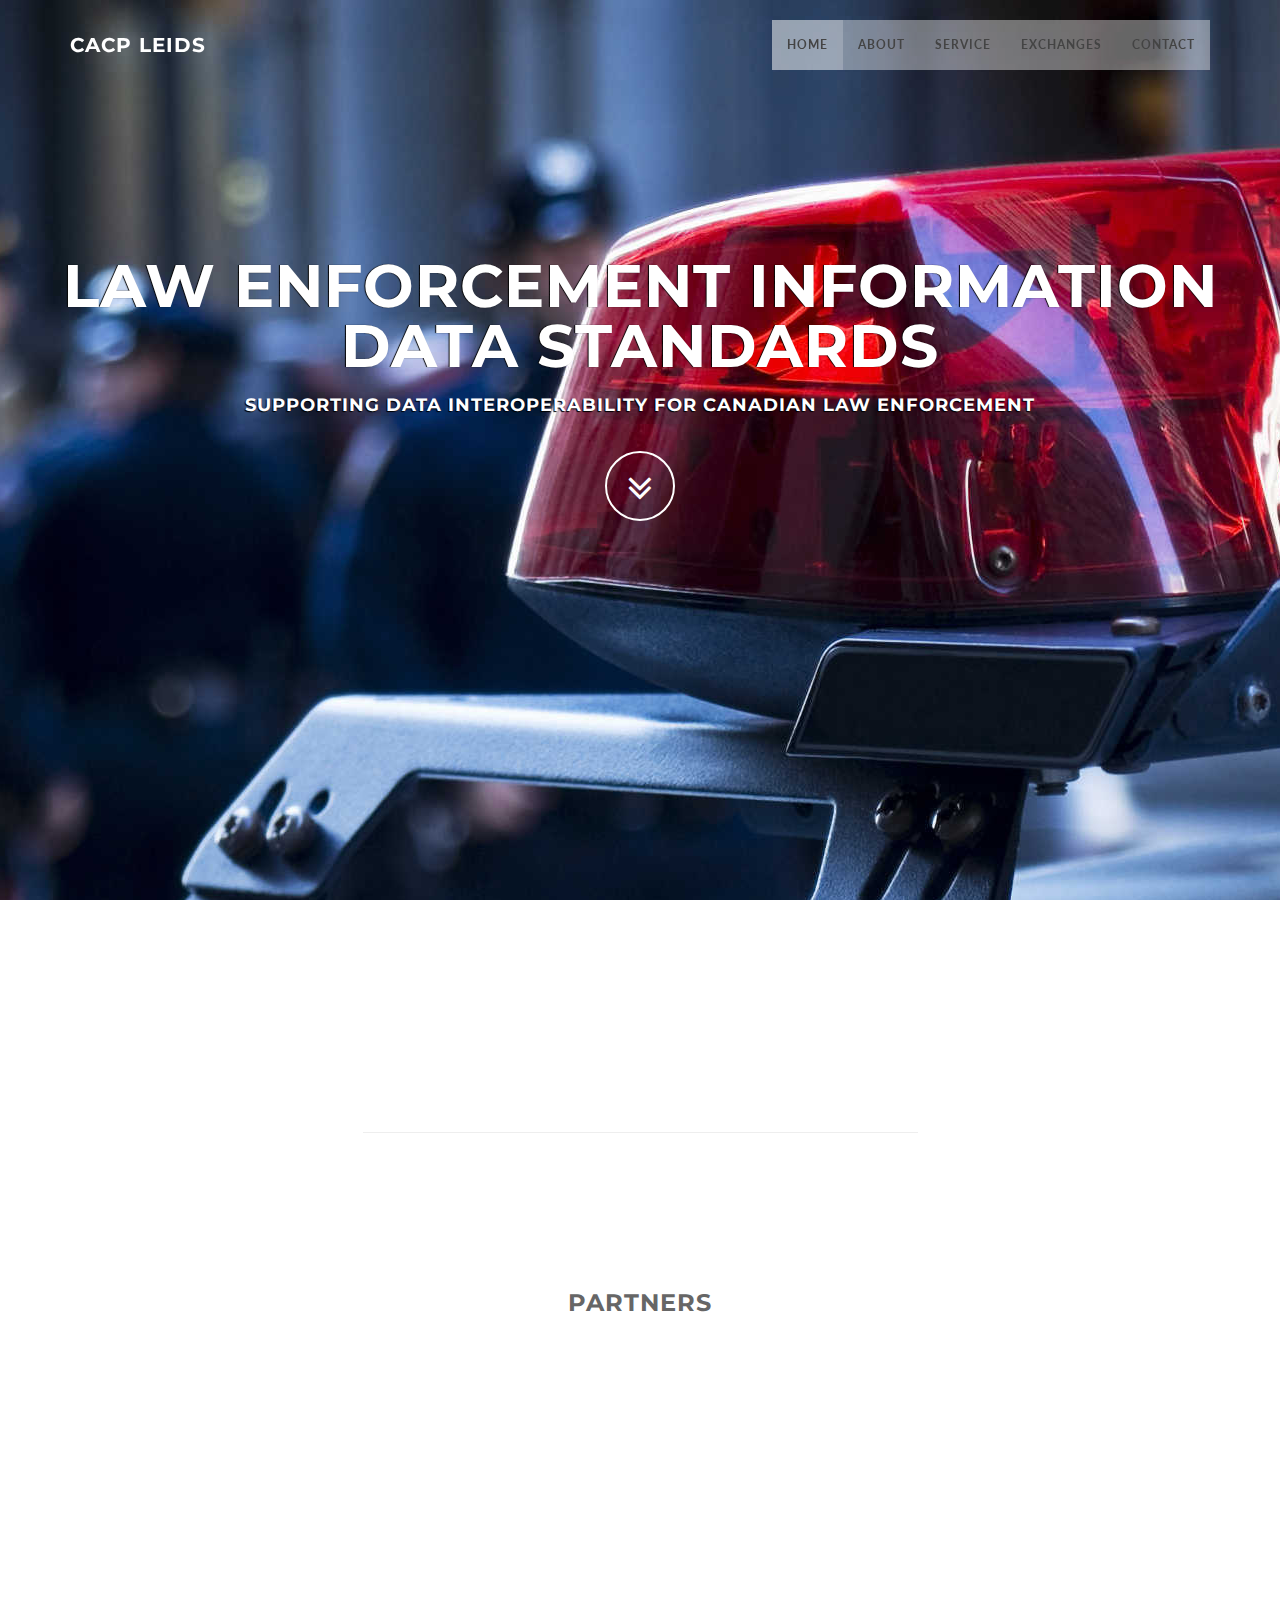
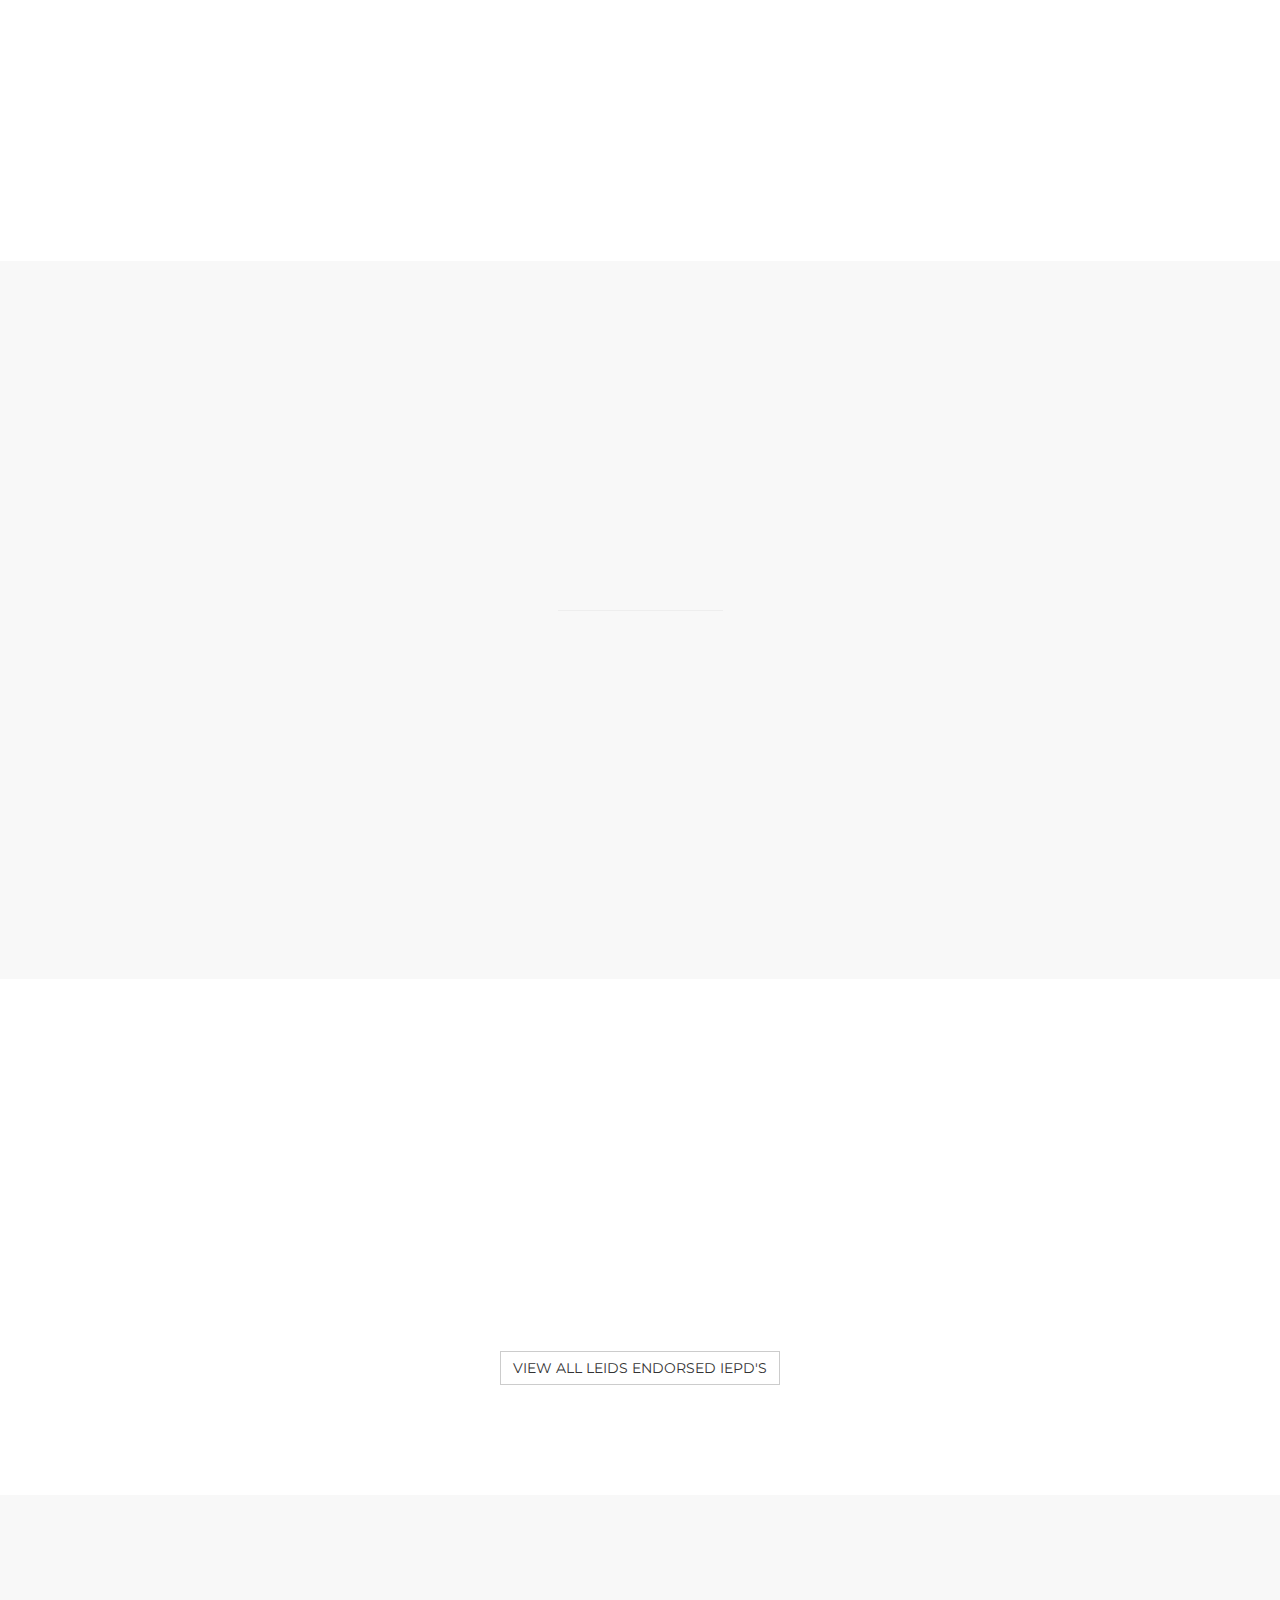
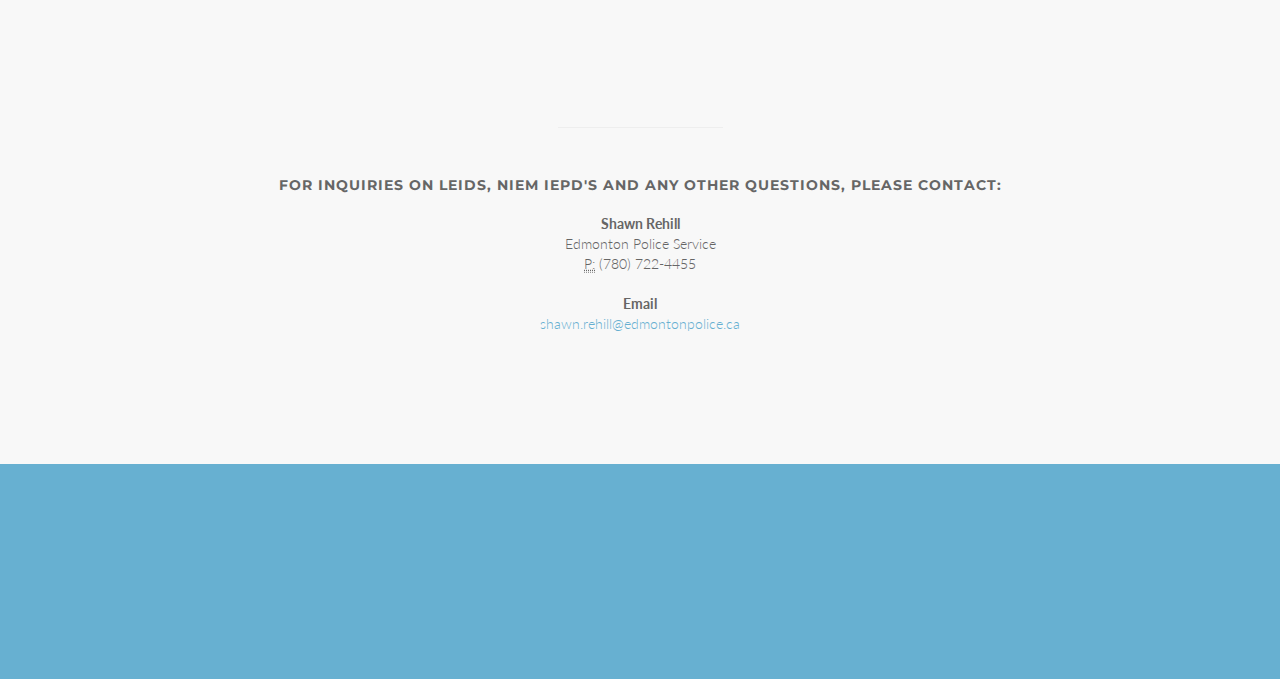
==== commit 2a7aa735: "update" ====
--- a/index.html
+++ b/index.html
@@ -129,7 +129,7 @@
                         <div class="inner">
                             <h5>CACP</h5>
 
-                            <img src="img/CACP.png" alt=""  />
+                            <img src="img/CACP.png" alt="CACP" class="img-responsive"  />
                         </div>
                     </div>
                     </div>
@@ -140,7 +140,7 @@
                         <div class="inner">
                             <h5>CATA Alliance</h5>
 
-                            <img src="img/CATA.png" alt=""  />
+                            <img src="img/CATA.png" alt="CATA" class="img-responsive" />
 
                         </div>
                     </div>
@@ -153,7 +153,7 @@
                         <div class="inner">
                             <h5>CITIG</h5>
 
-                            <img src="img/CITIG.png" alt="" class="img-responsive" />
+                            <img src="img/CITIG.png" alt="CITIG" class="img-responsive" />
 
                         </div>
                     </div>
@@ -330,7 +330,7 @@
 					</div>
 					</div>
 				</div>
-                 <div class="text-light">&copy;2014 Faction Four Systems Inc.</div>
+                 
 			</div>	
 		</div>
 	</footer>
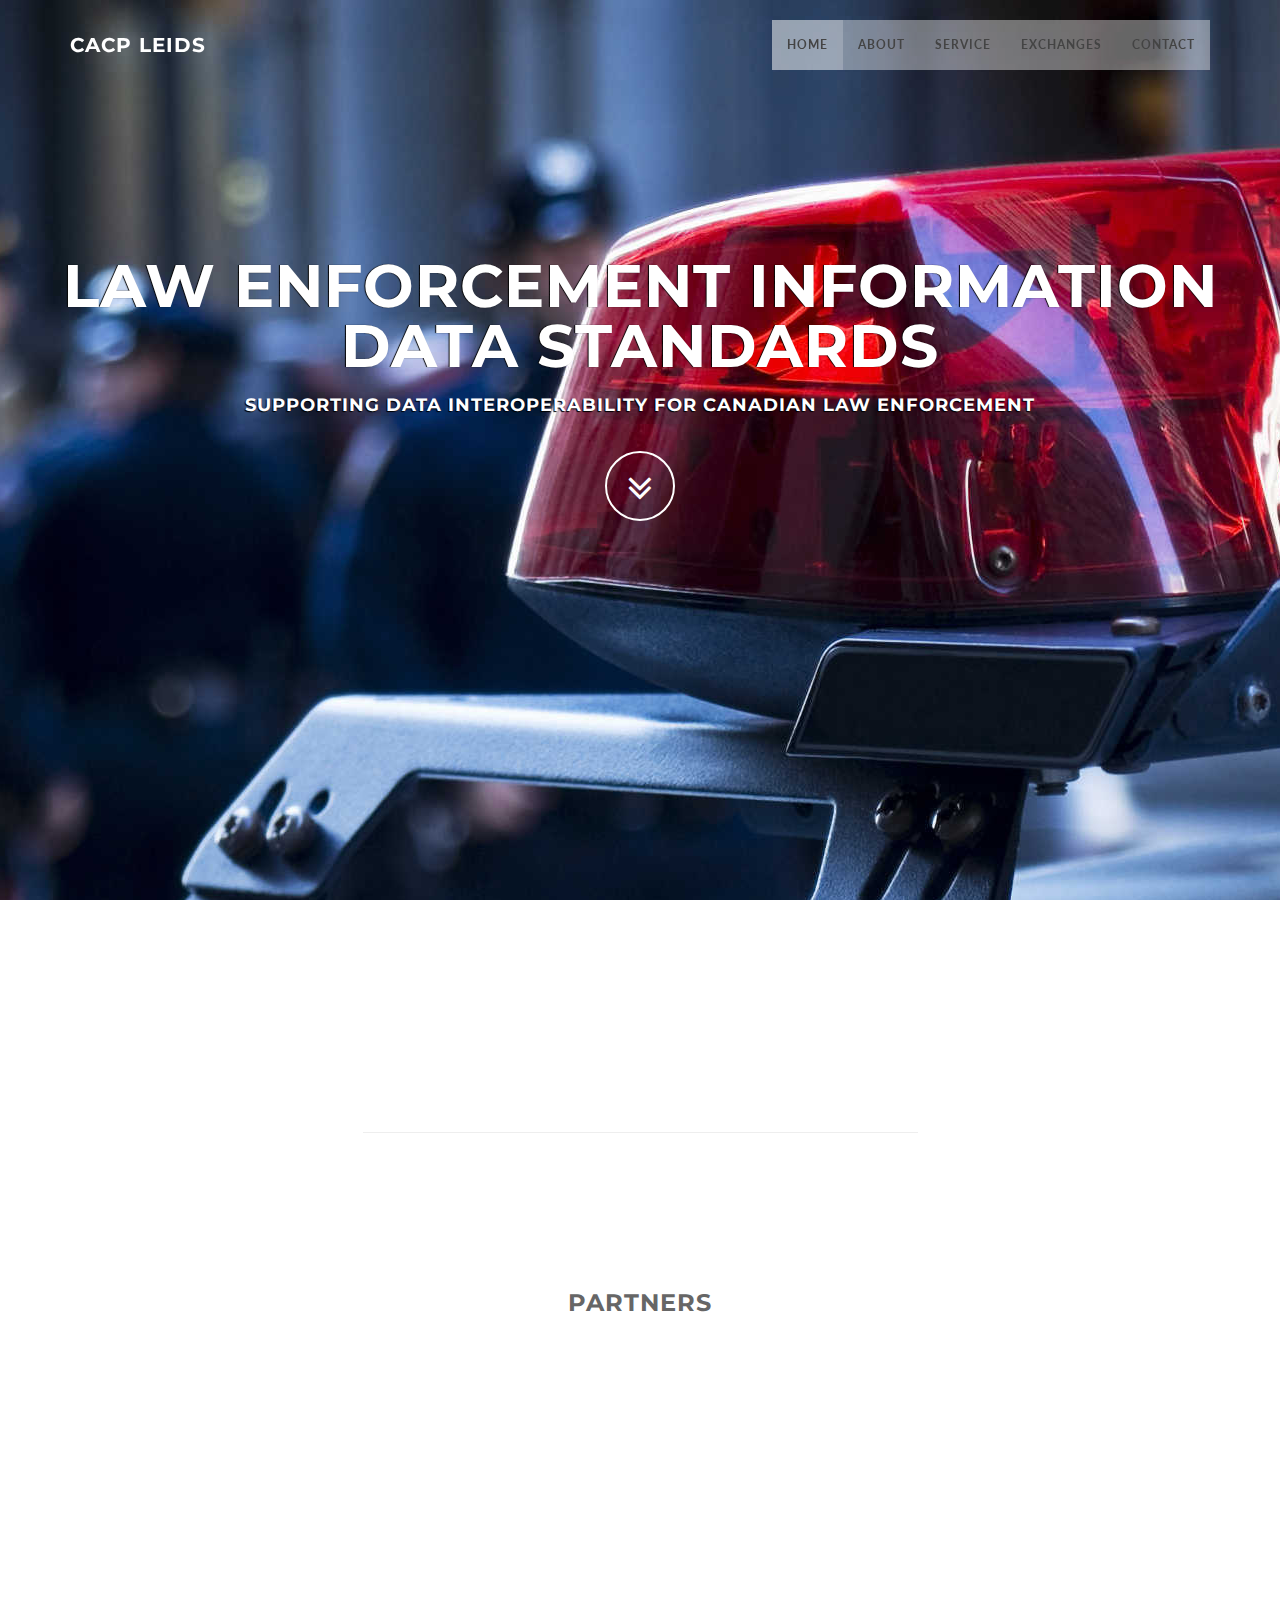
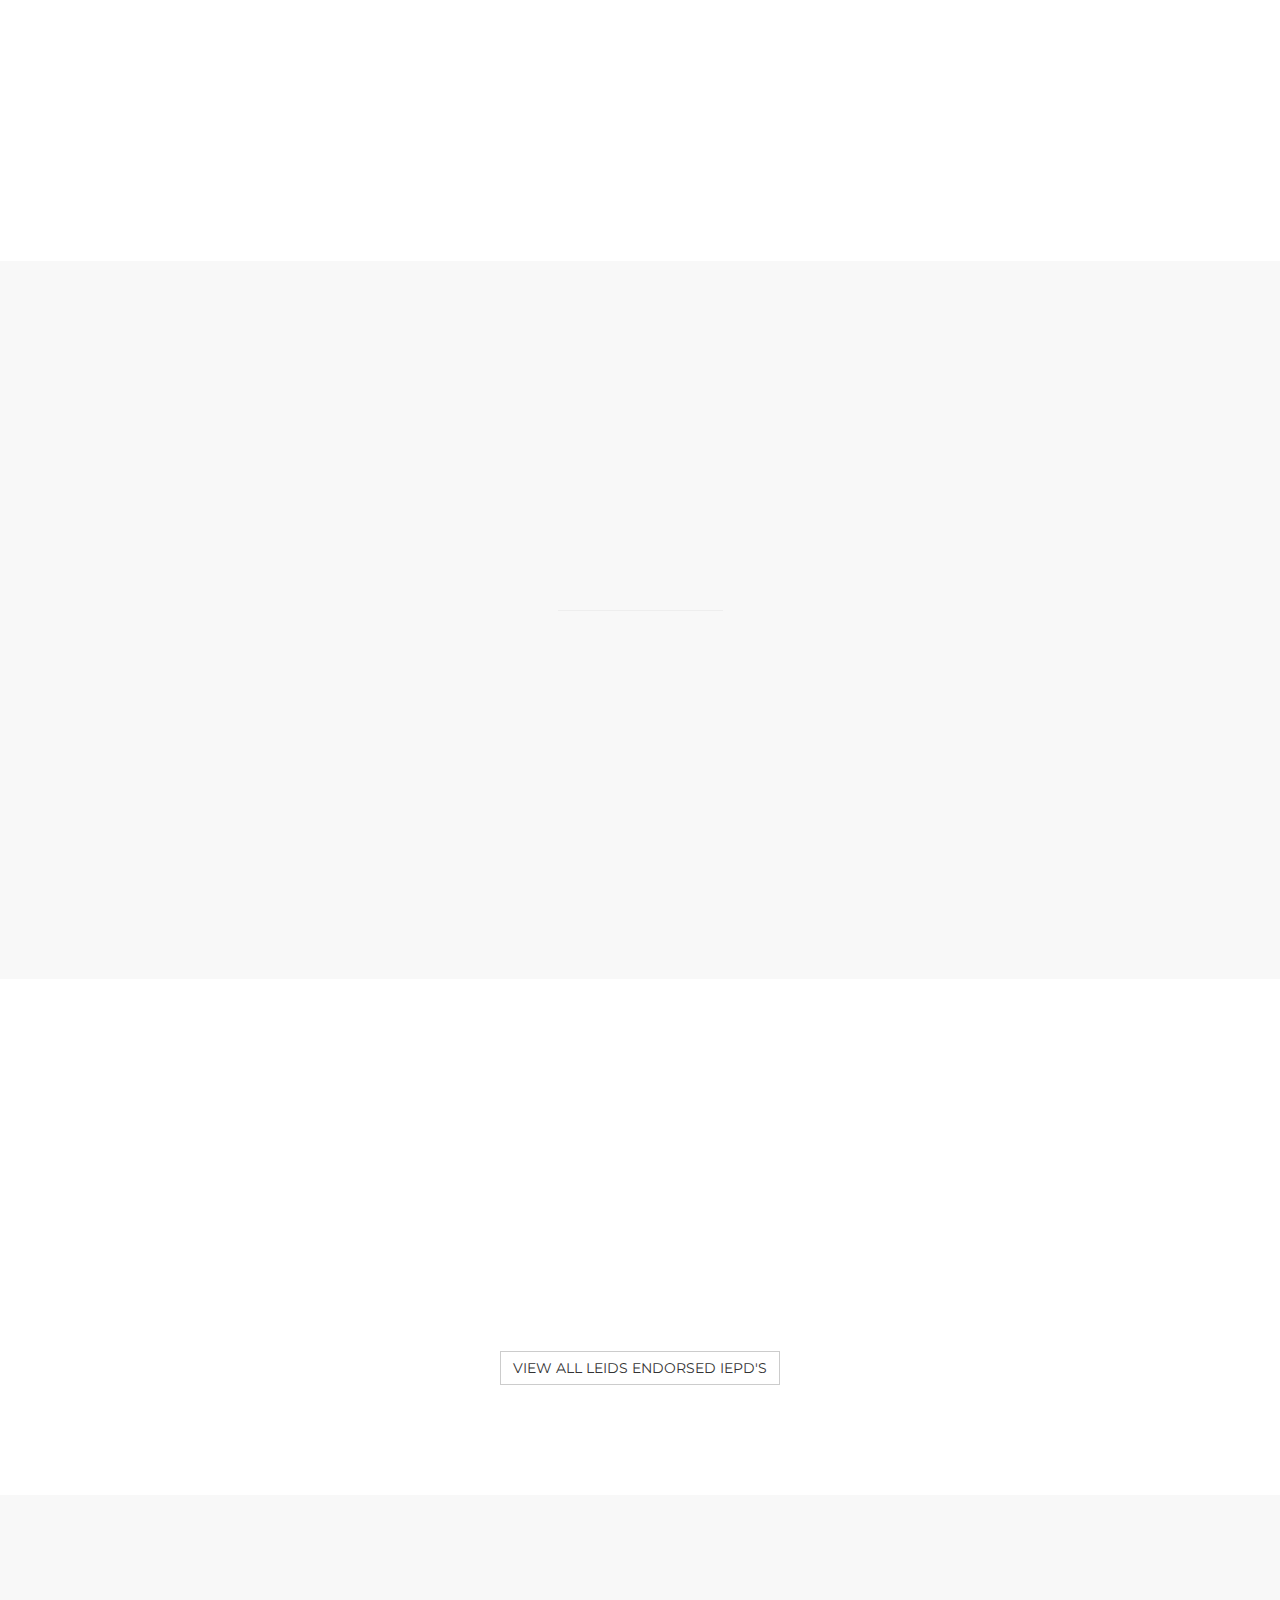
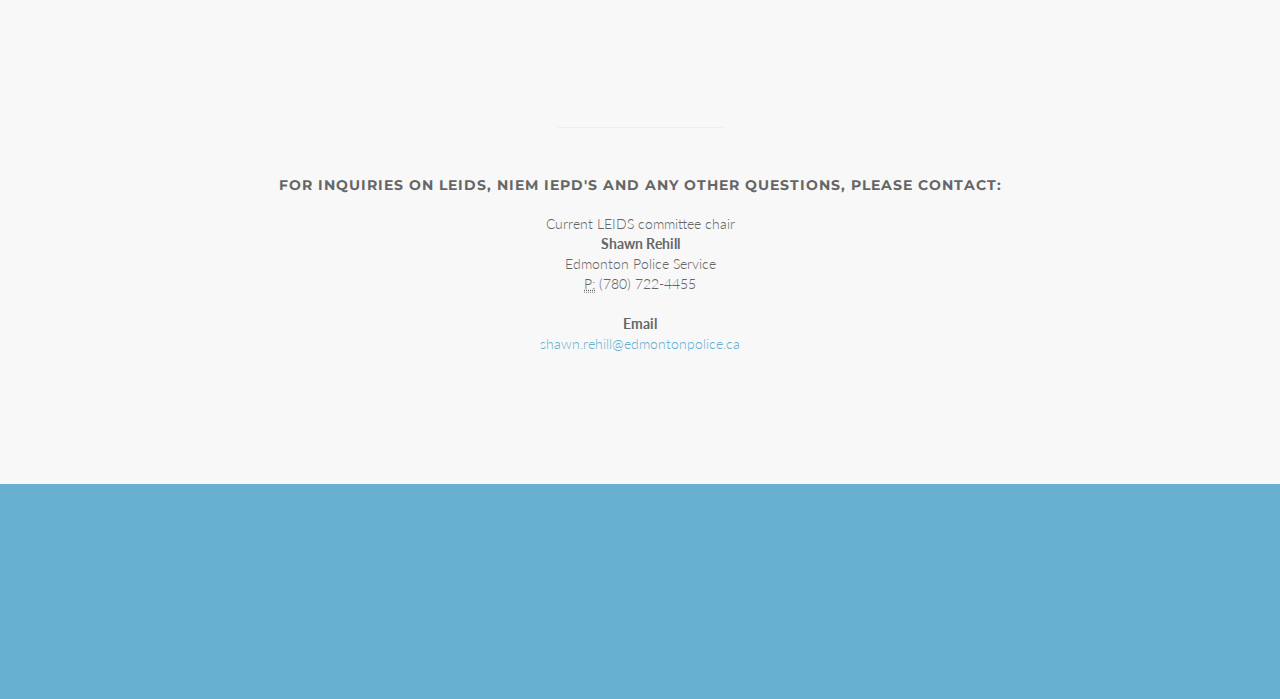
==== commit 4ba8bf7d: "update" ====
--- a/index.html
+++ b/index.html
@@ -299,7 +299,8 @@
 				<h5>For inquiries on LEIDS, NIEM IEPD's and any other questions, please contact:</h5>
 				
 				<address>
-				  <strong>Shawn Rehill</strong><br>
+                  Current LEIDS committee chair <br />   
+				  <strong>Shawn Rehill</strong><br />
 				  Edmonton Police Service<br>
 				  <abbr title="Phone">P:</abbr> (780) 722-4455
 				</address>
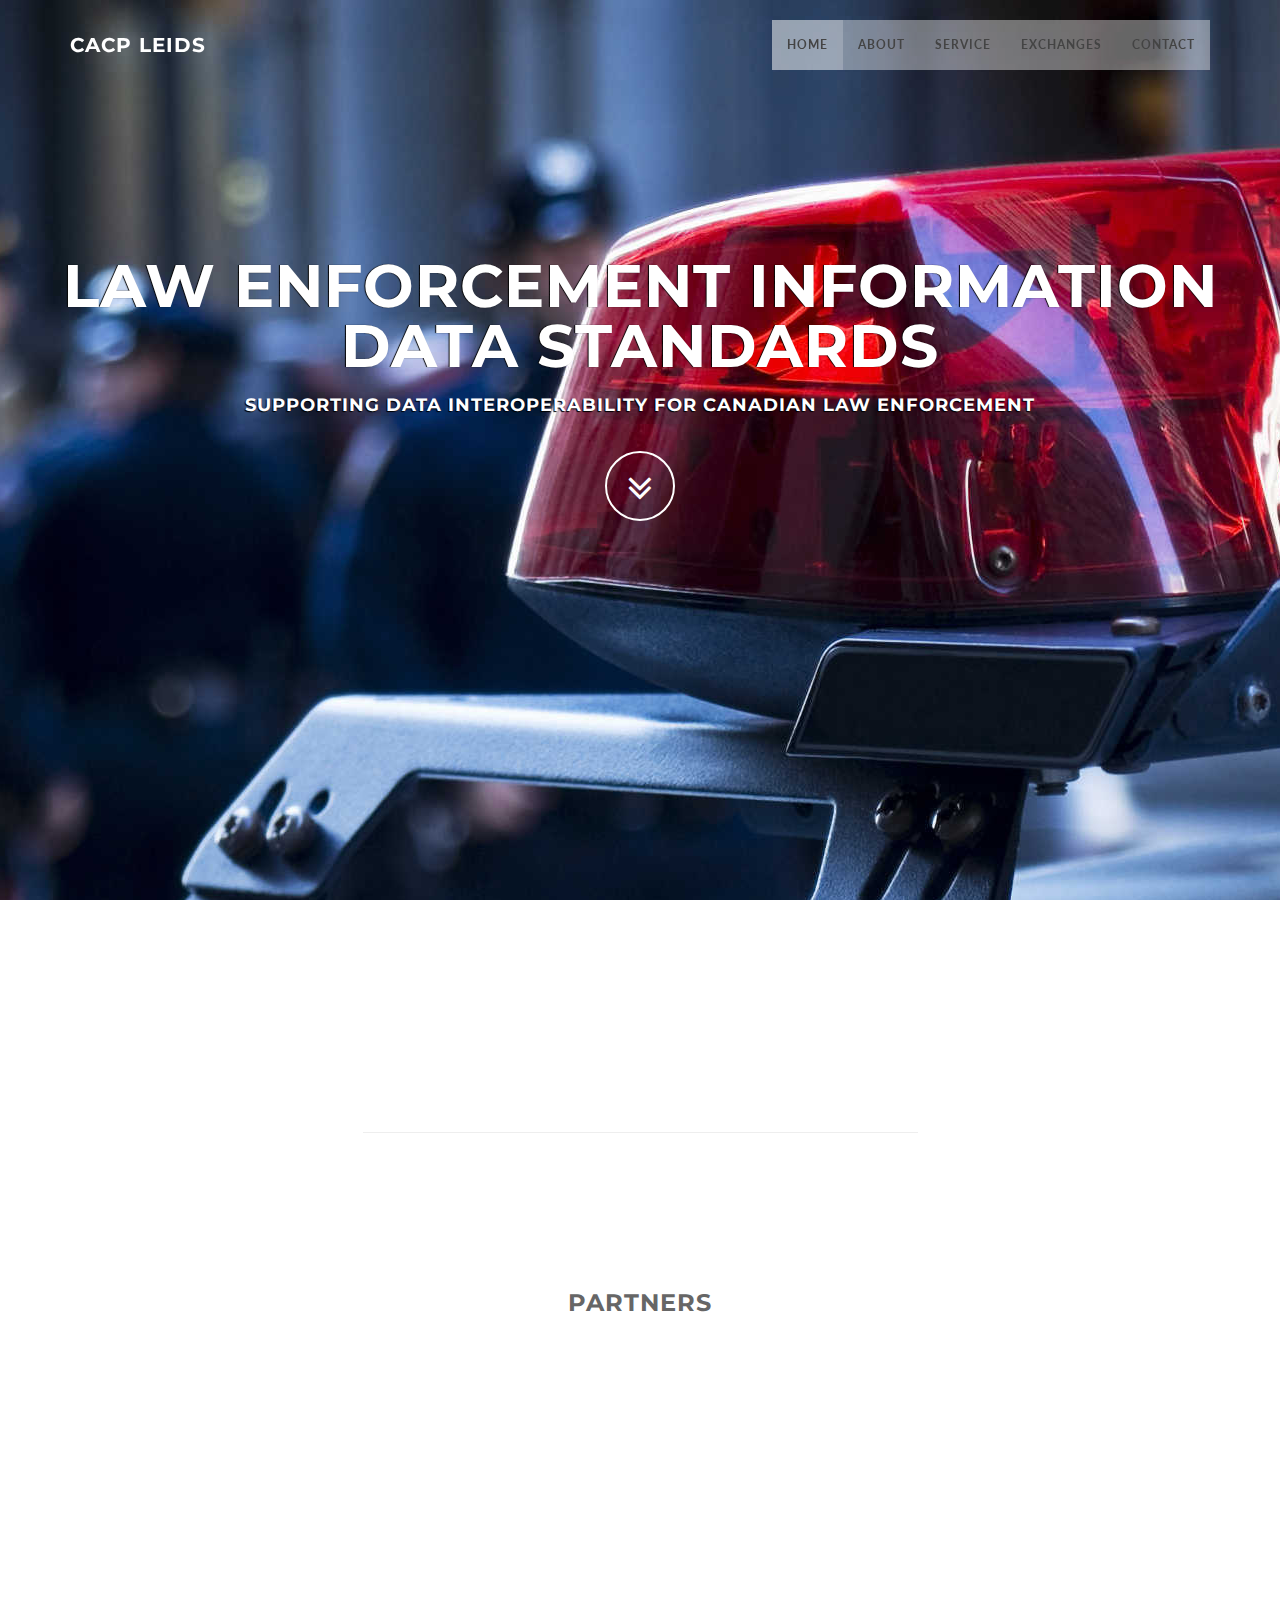
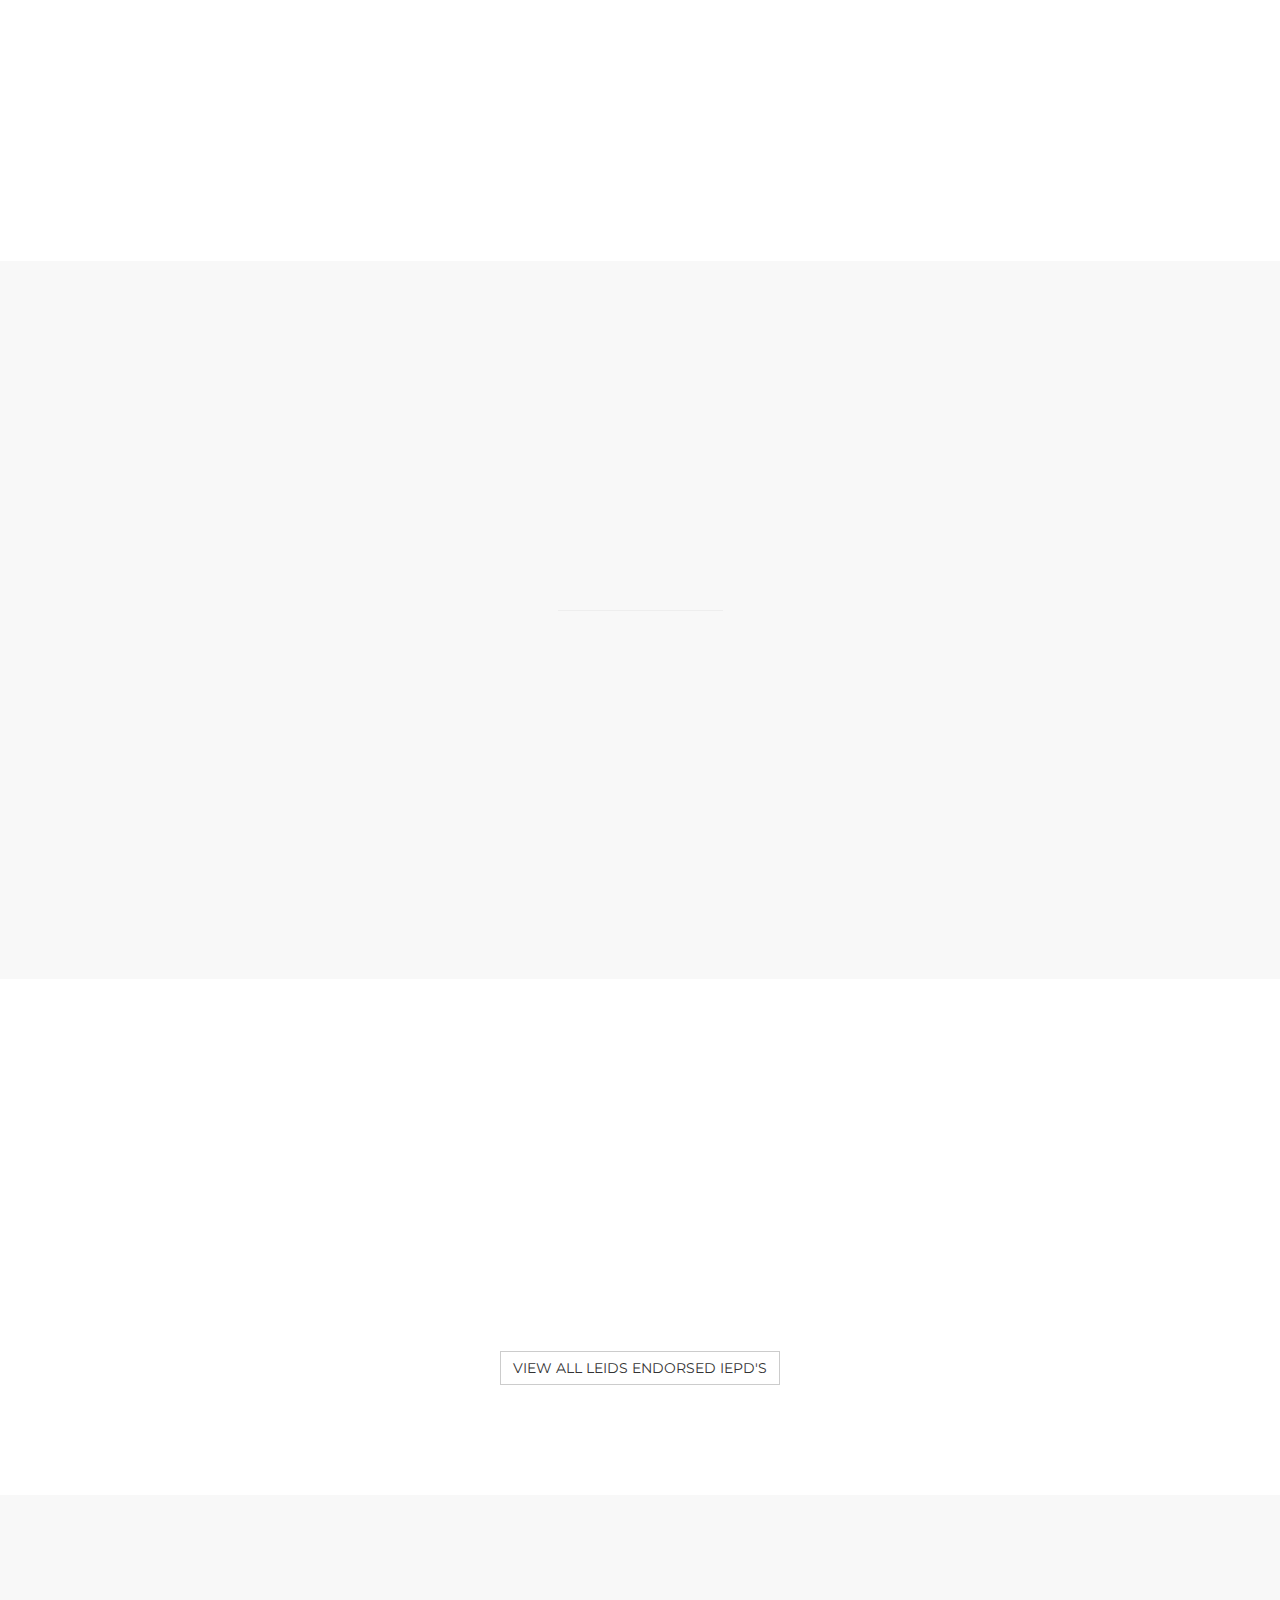
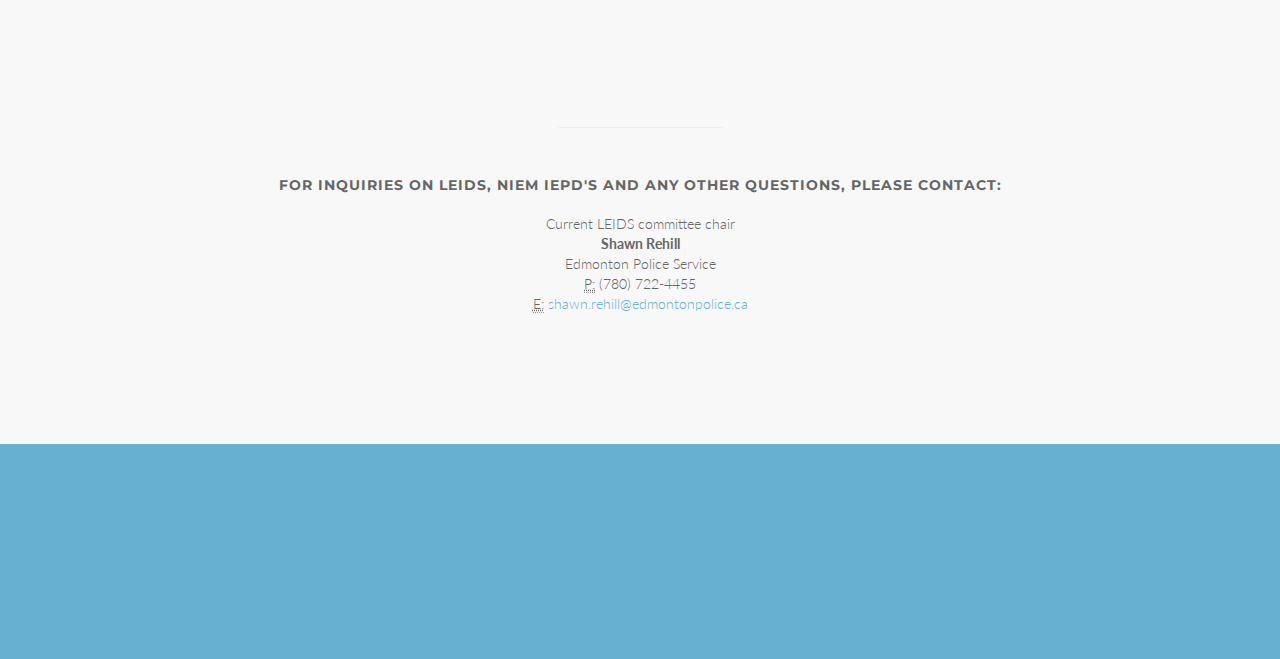
==== commit a47bfb0f: "update to address" ====
--- a/index.html
+++ b/index.html
@@ -302,14 +302,9 @@
                   Current LEIDS committee chair <br />   
 				  <strong>Shawn Rehill</strong><br />
 				  Edmonton Police Service<br>
-				  <abbr title="Phone">P:</abbr> (780) 722-4455
+				  <abbr title="Phone">P:</abbr> (780) 722-4455<br />
+                   <abbr title="Email">E:</abbr>  <a href="mailto:shawn.rehill@edmontonpolice.ca">shawn.rehill@edmontonpolice.ca</a>
 				</address>
-
-				<address>
-				  <strong>Email</strong><br>
-				  <a href="mailto:shawn.rehill@edmontonpolice.ca">shawn.rehill@edmontonpolice.ca</a>
-				</address>	
-								
 			
 		</div>
     </div>	
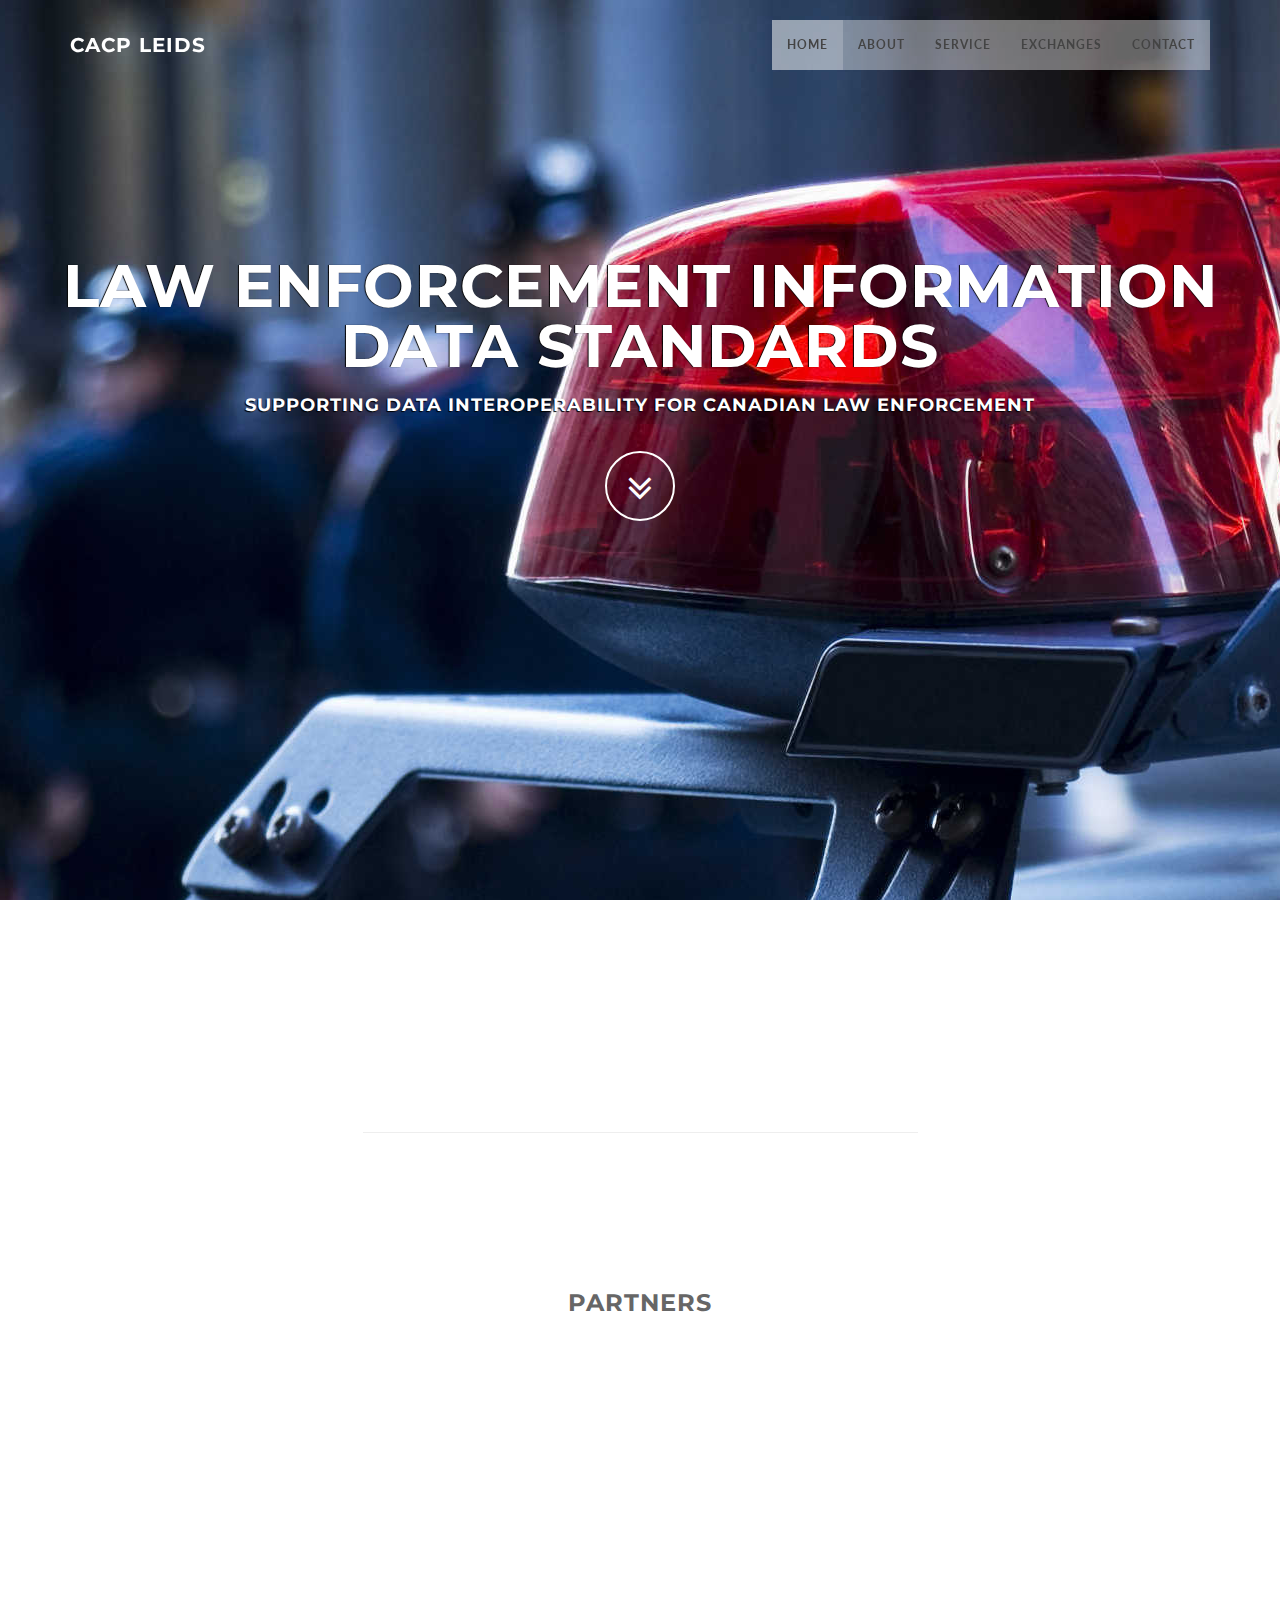
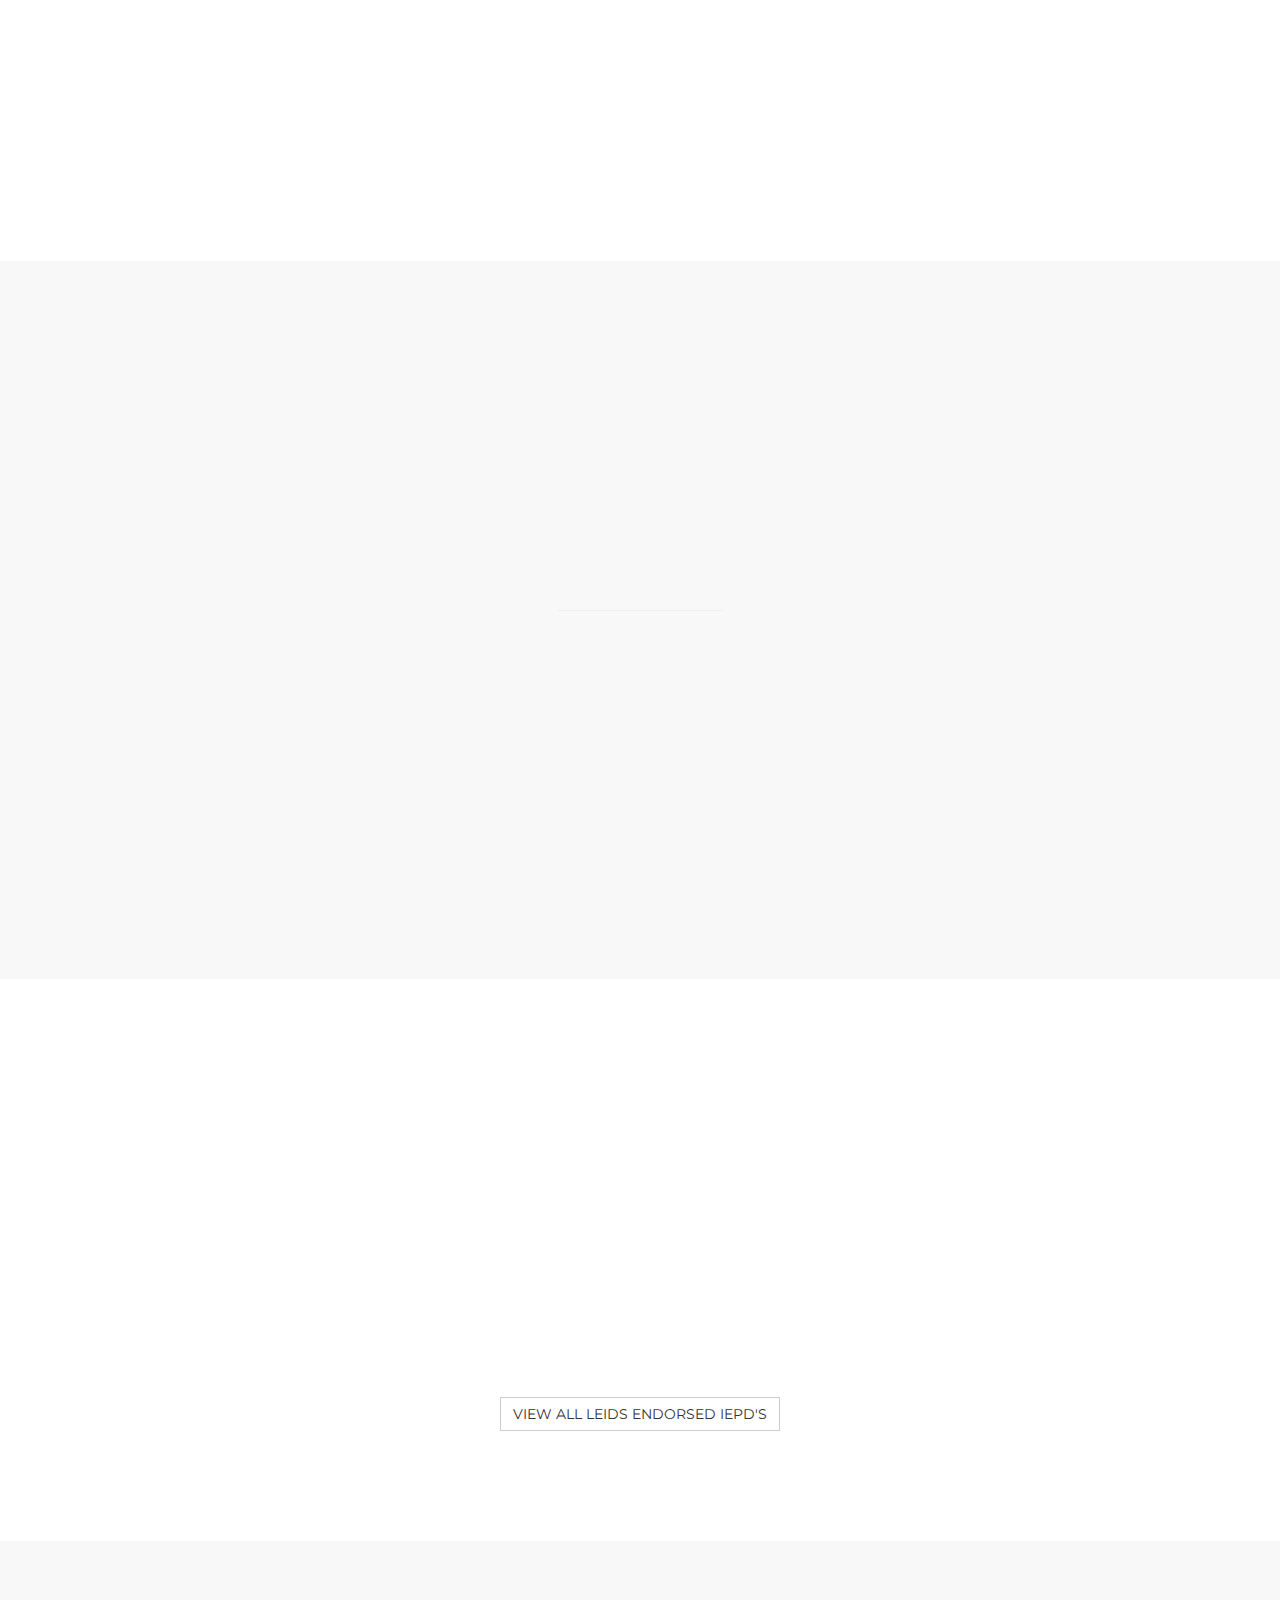
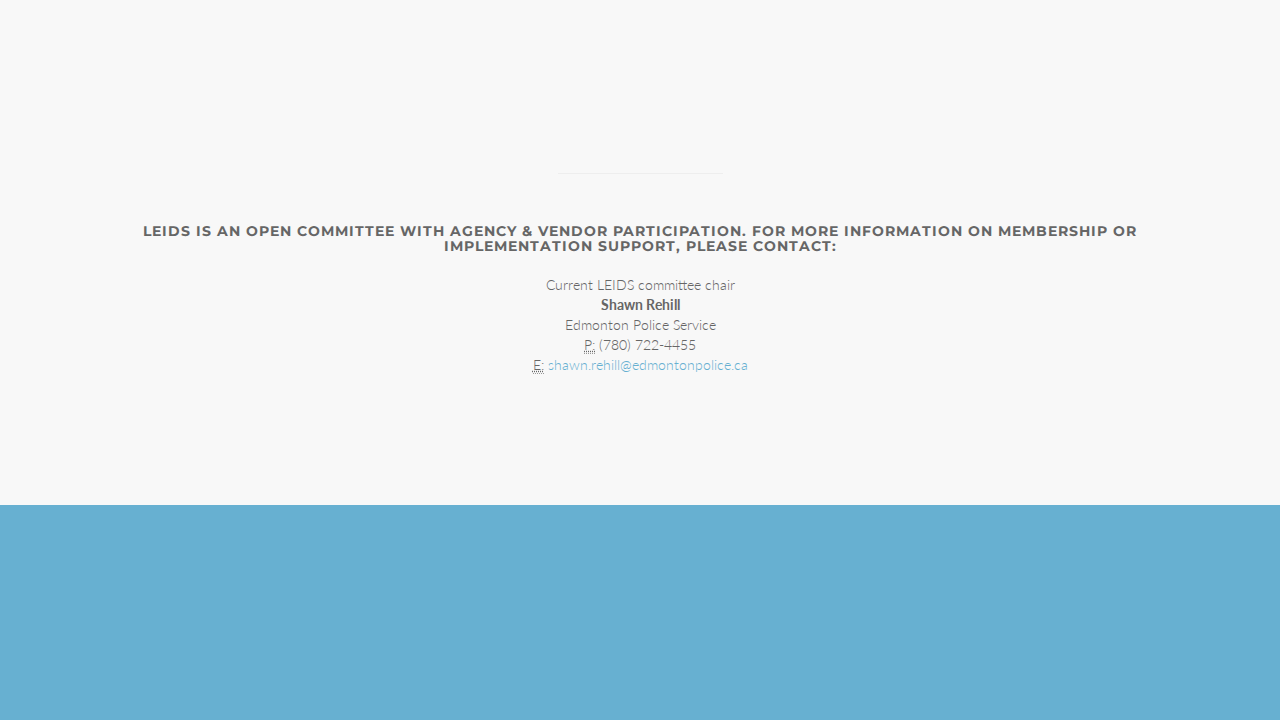
==== commit af420fde: "update" ====
--- a/index.html
+++ b/index.html
@@ -252,7 +252,7 @@
                         <h2>Endorsed Exchanges</h2>
                         <i class="fa fa-2x fa-angle-down"></i>
                         <p class="lead">All LEIDS endorsed exchanges are Information Exchange Package Definitions (IEPD's) based upon the National Information Exchange Model (NIEM).</p>
-                        <p>We reuse or develop specific NIEM IEPD's to meet the needs of our stakeholders.  If you are unable to find a LEIDS endorsed exchange to meet your specific needs, please contact us.</p>
+                        <p>We endorse a consistant set of specific NIEM IEPD's to meet stakeholder data sharing needs through interoperability.</p><p>If you are unable to find a LEIDS endorsed exchange to meet your specific needs, please contact us.</p>
                         </div>
                         </div>
                     </div>
@@ -296,8 +296,9 @@
         
 		
 		<div class="col-md-12 col-lg-12">
-				<h5>For inquiries on LEIDS, NIEM IEPD's and any other questions, please contact:</h5>
-				
+            
+				<h5>LEIDS is an open committee with agency &amp; vendor participation.  For more information on membership or implementation support, please contact:</h5>
+            
 				<address>
                   Current LEIDS committee chair <br />   
 				  <strong>Shawn Rehill</strong><br />
